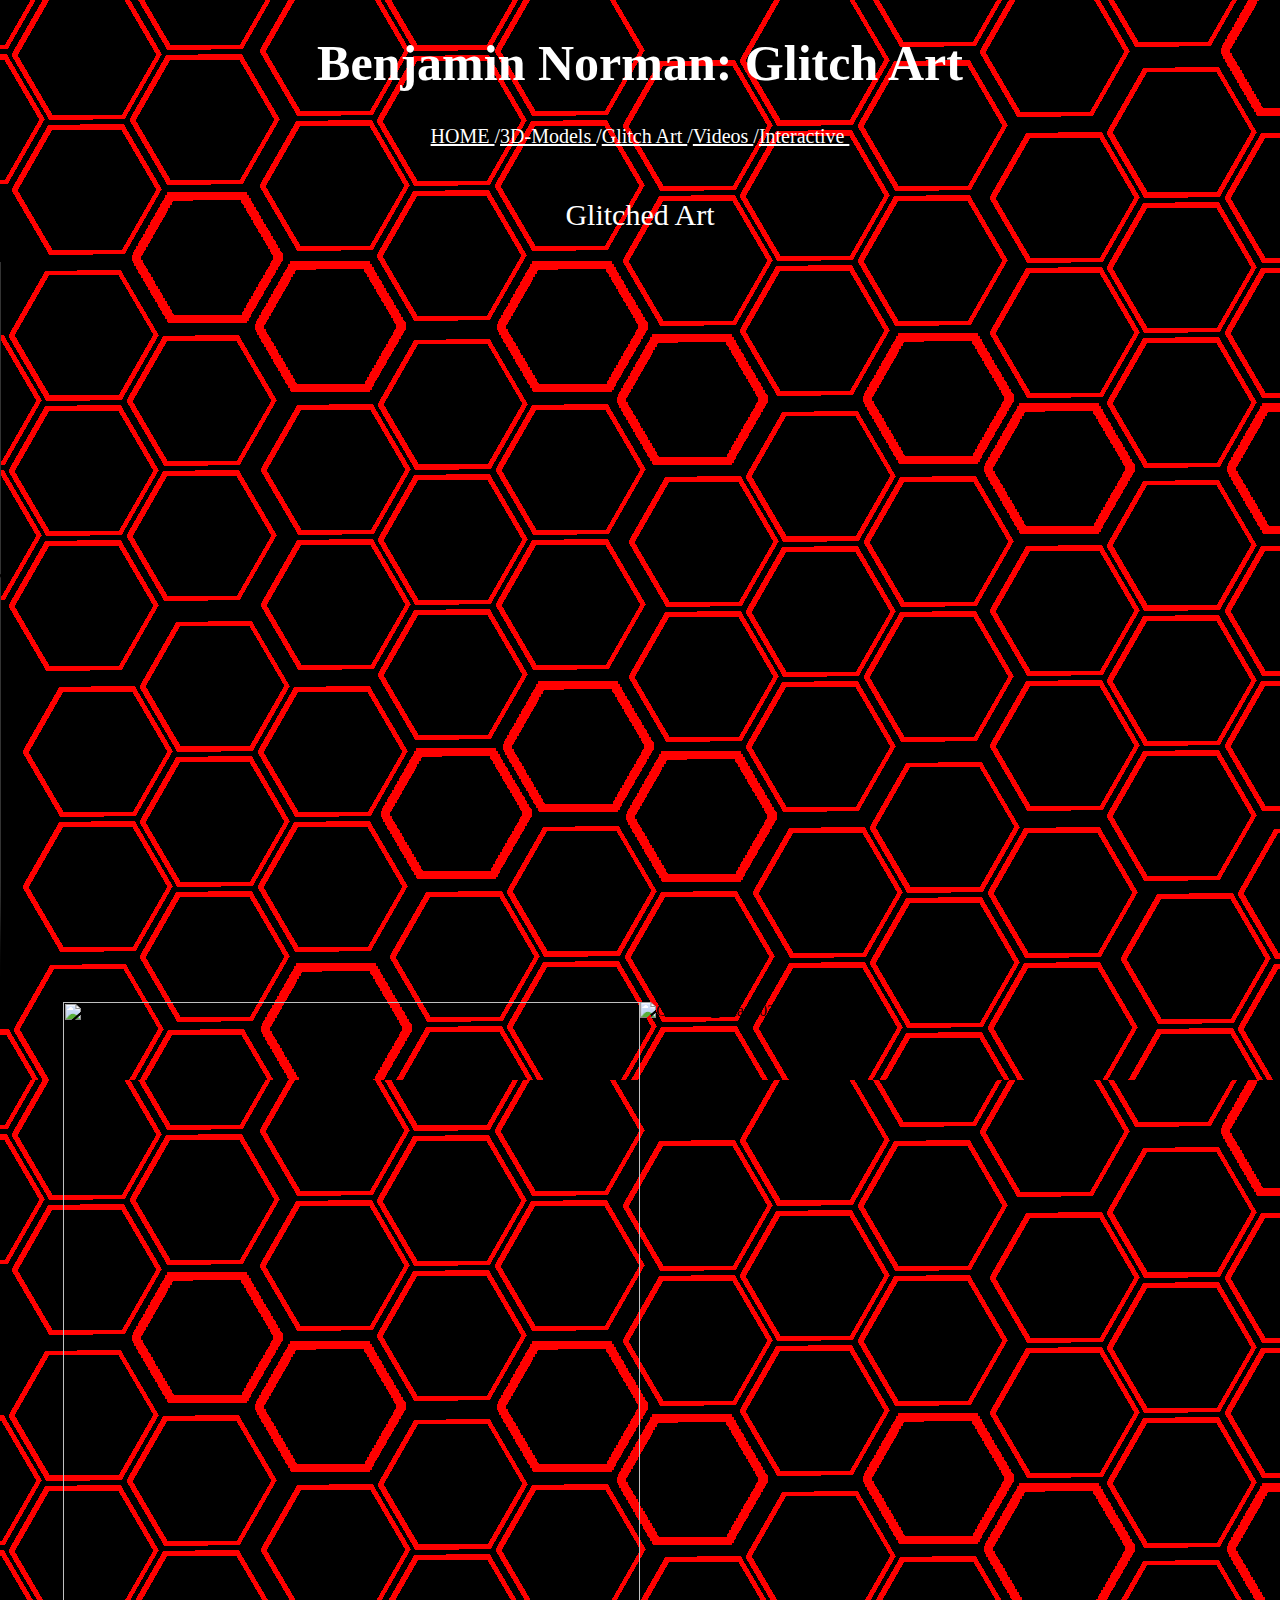
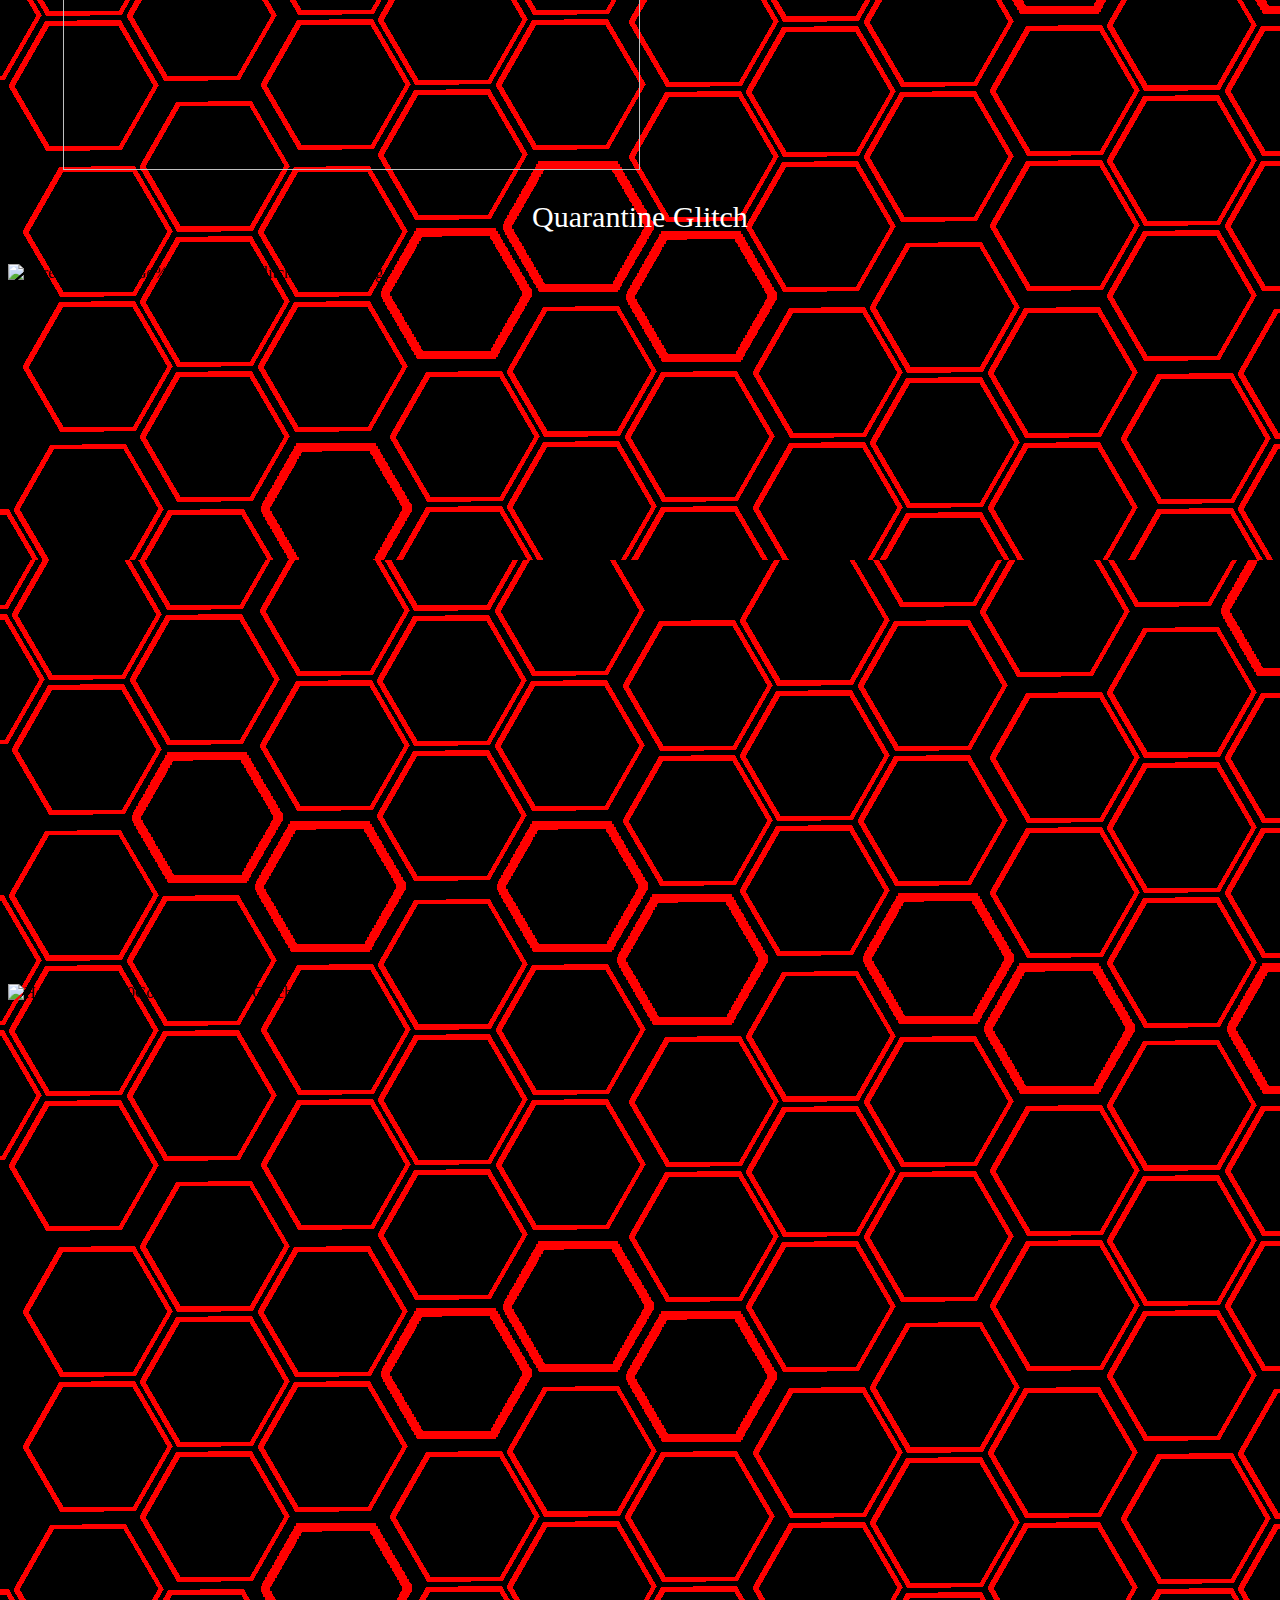
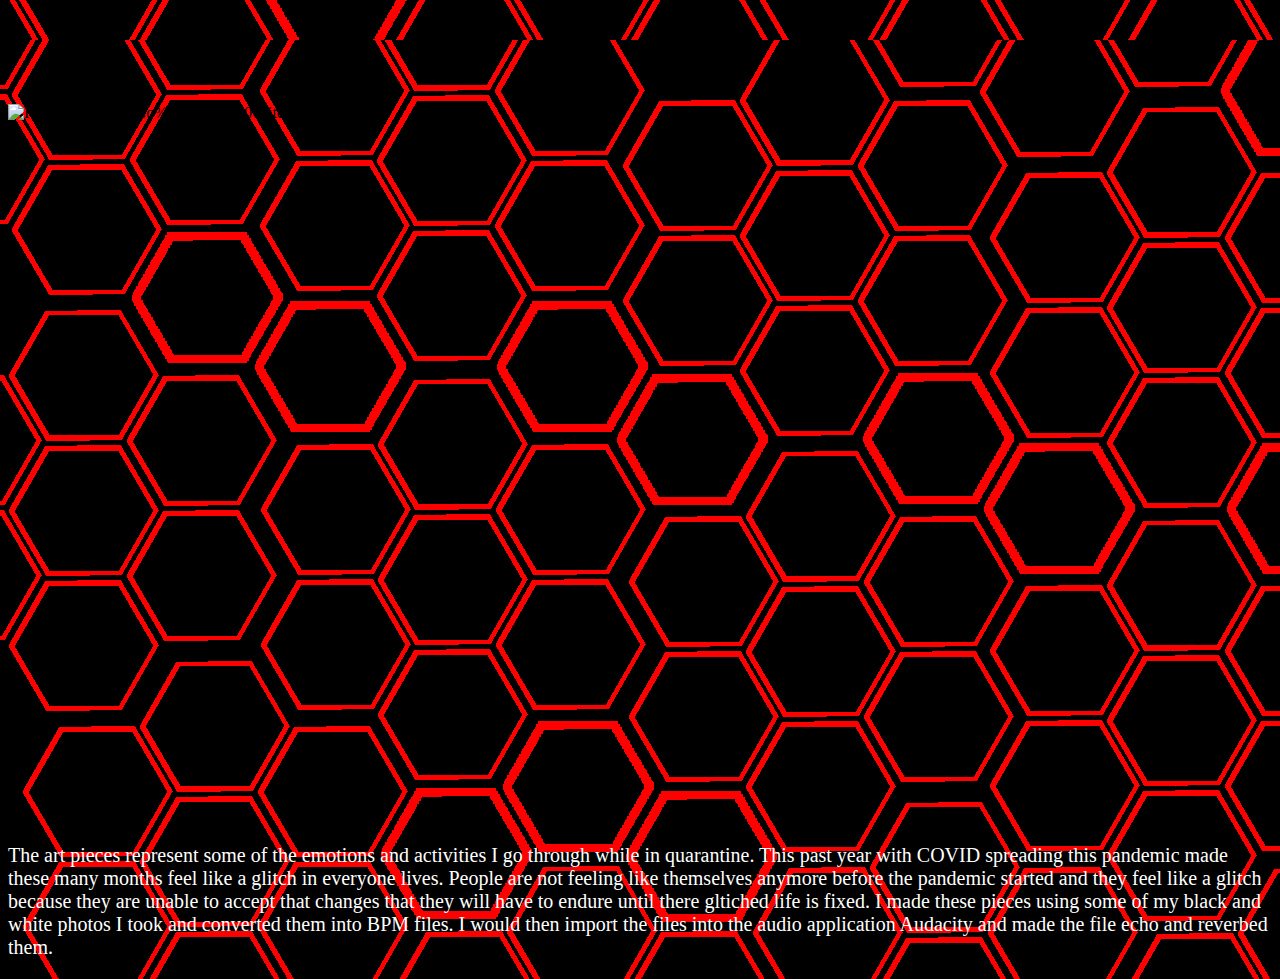
==== index.html @ 638901fe "Update index.html" ====
<!DOCTYPE html>
<link rel="stylesheet" type="text/css" href="index.css" />
<html>
<head>
<title>Benjamin Norman: Glitch Art</title>
</head>
<body>

<h1 style="color:White;"class="Work">Benjamin Norman: Glitch Art</h1>
<p style="color:White;" class="Group"> <a class="Underline" style="color:white" href="https://ben-norman-art.github.io/Portfolio/">HOME&nbsp;</a>/<a class="Underline" style="color:white" href="https://ben-norman-art.github.io/3D-Models/">3D-Models&nbsp;</a>/<a class="Underline" style="color:white" href="https://ben-norman-art.github.io/Glitch-Art/">Glitch Art&nbsp;</a>/<a class="Underline" style="color:white" href="https://ben-norman-art.github.io/Videos/">Videos&nbsp;</a>/<a class="Underline" style="color:white" href="https://ben-norman-art.github.io/Interactive/">Interactive&nbsp;</a>
</p>

<style>
body {
  background-image: url('RedHexWebsite.png');
}
</style>

<div class="Group">
<p style="color:White;" class="Glitch01">Glitched Art</p>
</div>

<div class="Group">
<div class="Group01">
<video class="Glitch" controls src="R3D4C3%20Glitch%20Intro.mp4" type="video/mp4"></video>
</div>
</div>
<p></p>
<div class="Group">
<img class="Size" src="Glitched_Image01.png" alt="">
<img class="Size" src="Glitched_Image02.png" alt="Glitched_Image02.png">
</div>


<div class="Group">
<p style="color:White;" class="Glitch01">Quarantine Glitch</p>
</div>
<div class="Group">
<img class="Glitch" src="Here%20We%20Go%20Again%20Glitched%20(1).png" alt="Here%20We%20Go%20Again%20Glitched%20(1).png">
<img class="Glitch" src="Here%20We%20Go%20Again%20Glitched%20(2).png" alt="Here%20We%20Go%20Again%20Glitched%20(2).png">
<img class="Glitch" src="Here%20We%20Go%20Again%20Glitched%20(3).png" alt="Here%20We%20Go%20Again%20Glitched%20(3).png">
</div>
<p style="color:white"> The art pieces represent some of the emotions and activities I go through while in quarantine. This past year with COVID spreading this pandemic made these many months feel like a glitch in everyone lives. People are not feeling like themselves anymore before the pandemic started and they feel like a glitch because they are unable to accept that changes that they will have to endure until there gltiched life is fixed.

I made these pieces using some of my black and white photos I took and converted them into BPM files. I would then import the files into the audio application Audacity and made the file echo and reverbed them.
</p>
---- index.css ----
.Work{font-size:50px;
      font-family:bahnschrift;
}
.Group{display: flex;
    flex-wrap: wrap;
    justify-content: center;
}
.Glitch01{font-family: bahnschrift;
  font-size: 30px;
    
}
.Group01{display: flex;
    flex-wrap: wrap; 
    justify-content: center;
}
p {
  font-family: bahnschrift;
  font-size: 20px;
}  
.Glitch{
    width: 1280px;
    height: 720px;
}
.Size{
    width: 577px;
    height: 768px; 
} 
h1 {
  color: black;
  text-align: center;
}
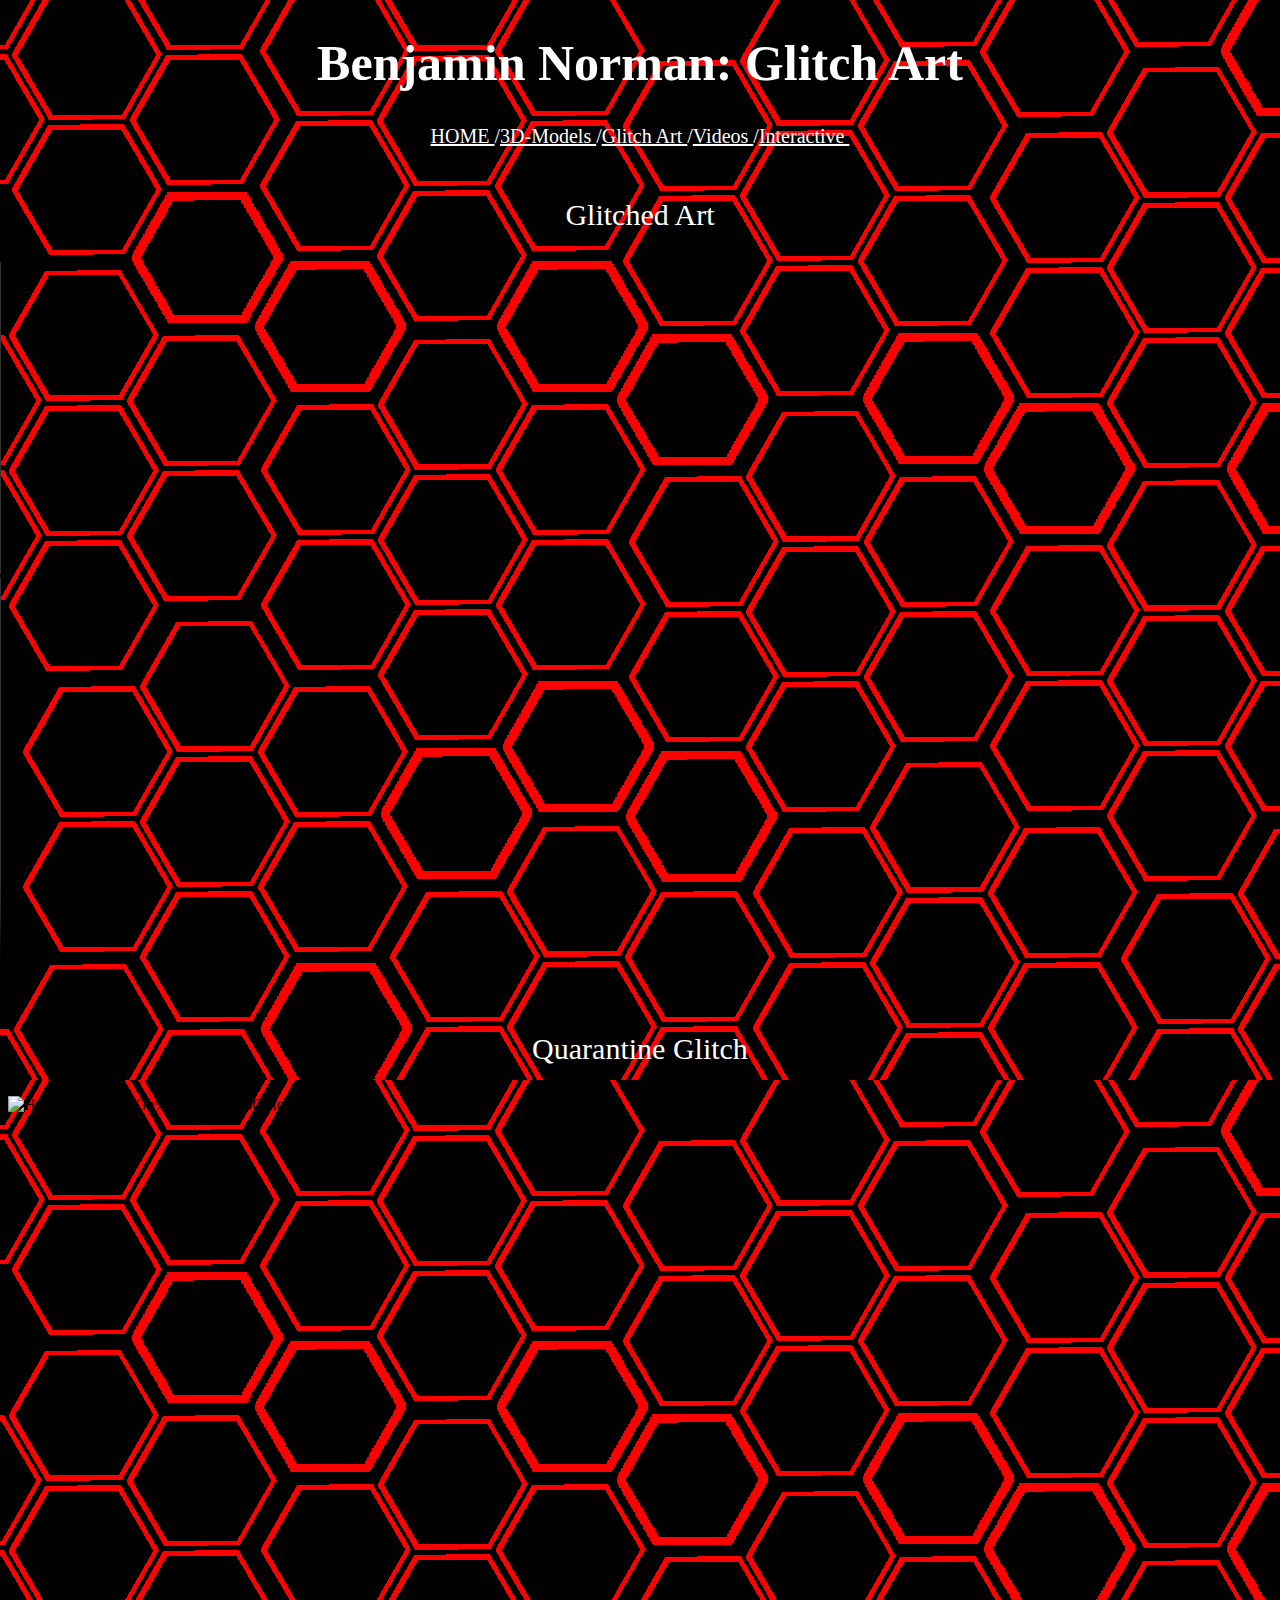
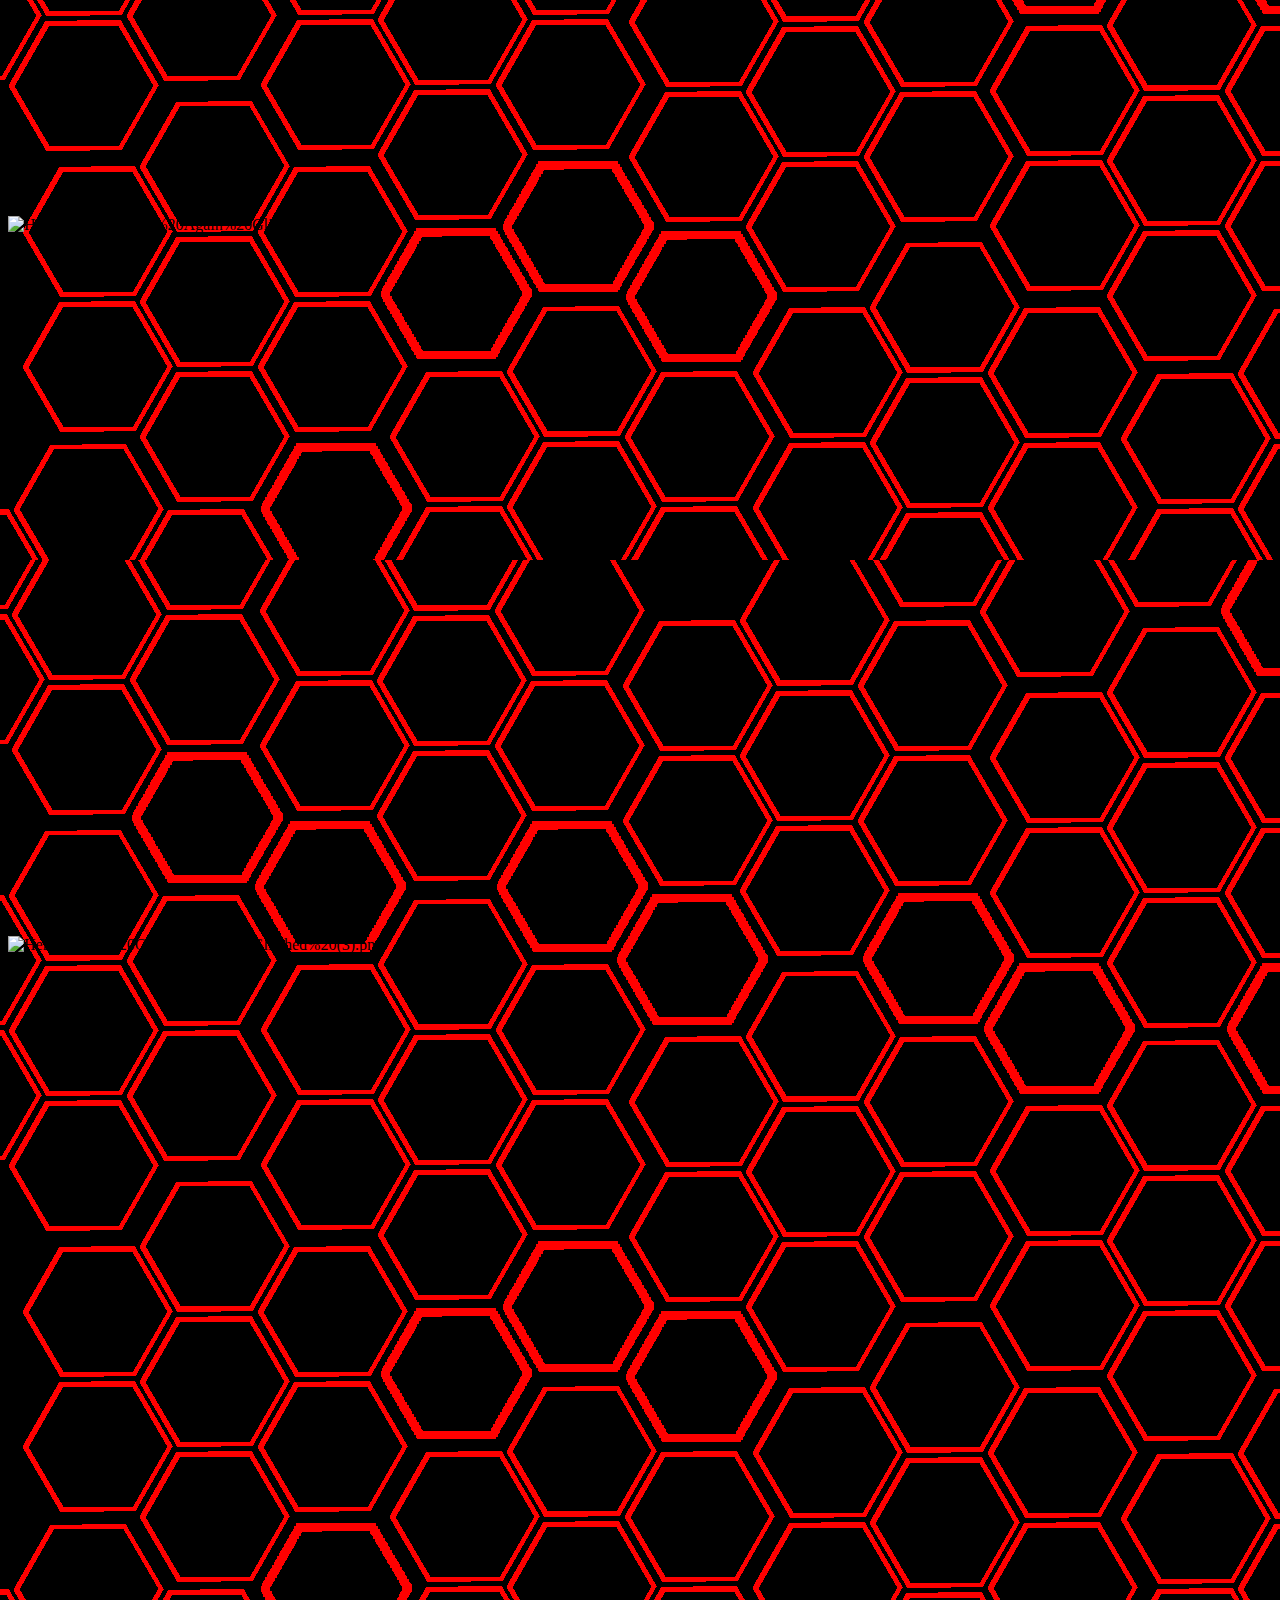
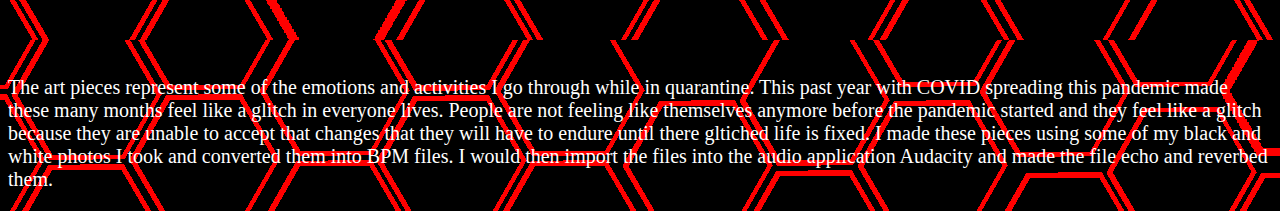
==== commit ad1c3582: "test" ====
--- a/index.html
+++ b/index.html
@@ -26,10 +26,7 @@
 </div>
 </div>
 <p></p>
-<div class="Group">
-<img class="Size" src="Glitched_Image01.png" alt="">
-<img class="Size" src="Glitched_Image02.png" alt="Glitched_Image02.png">
-</div>
+
 
 
 <div class="Group">
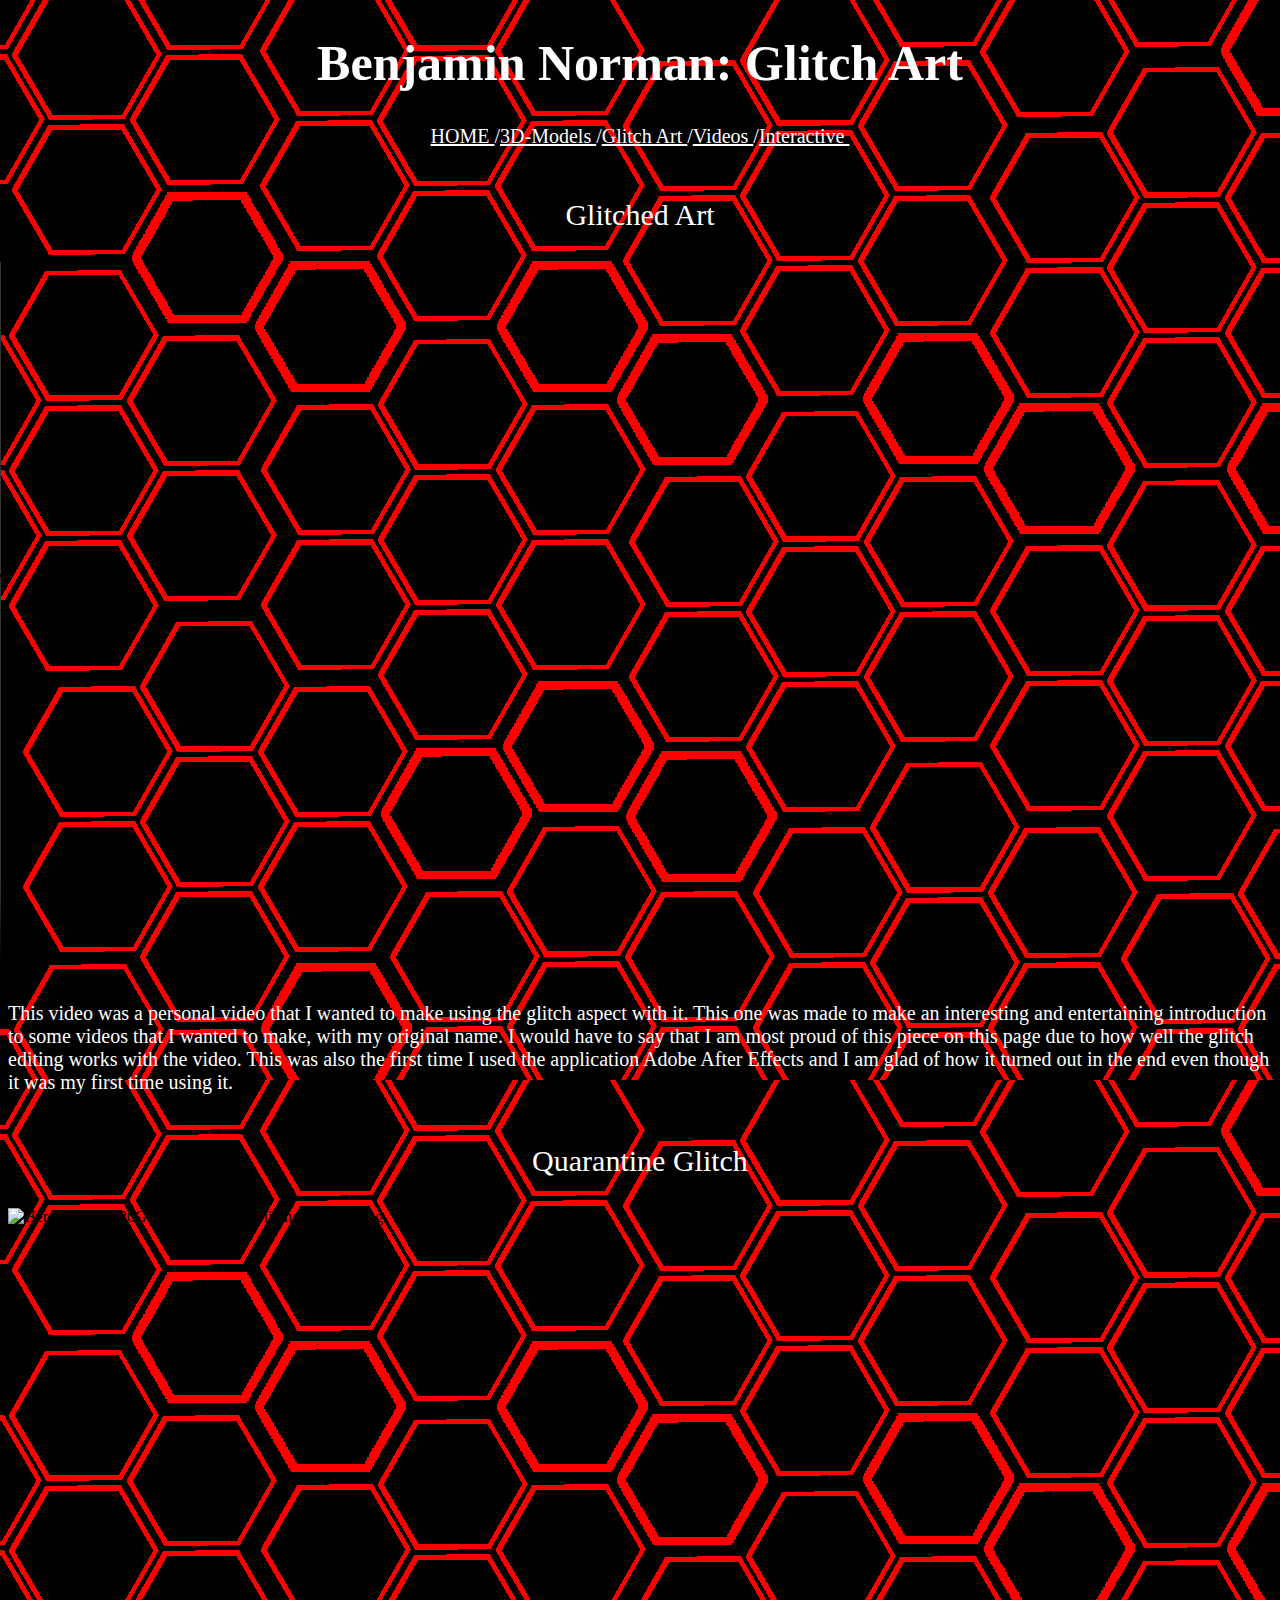
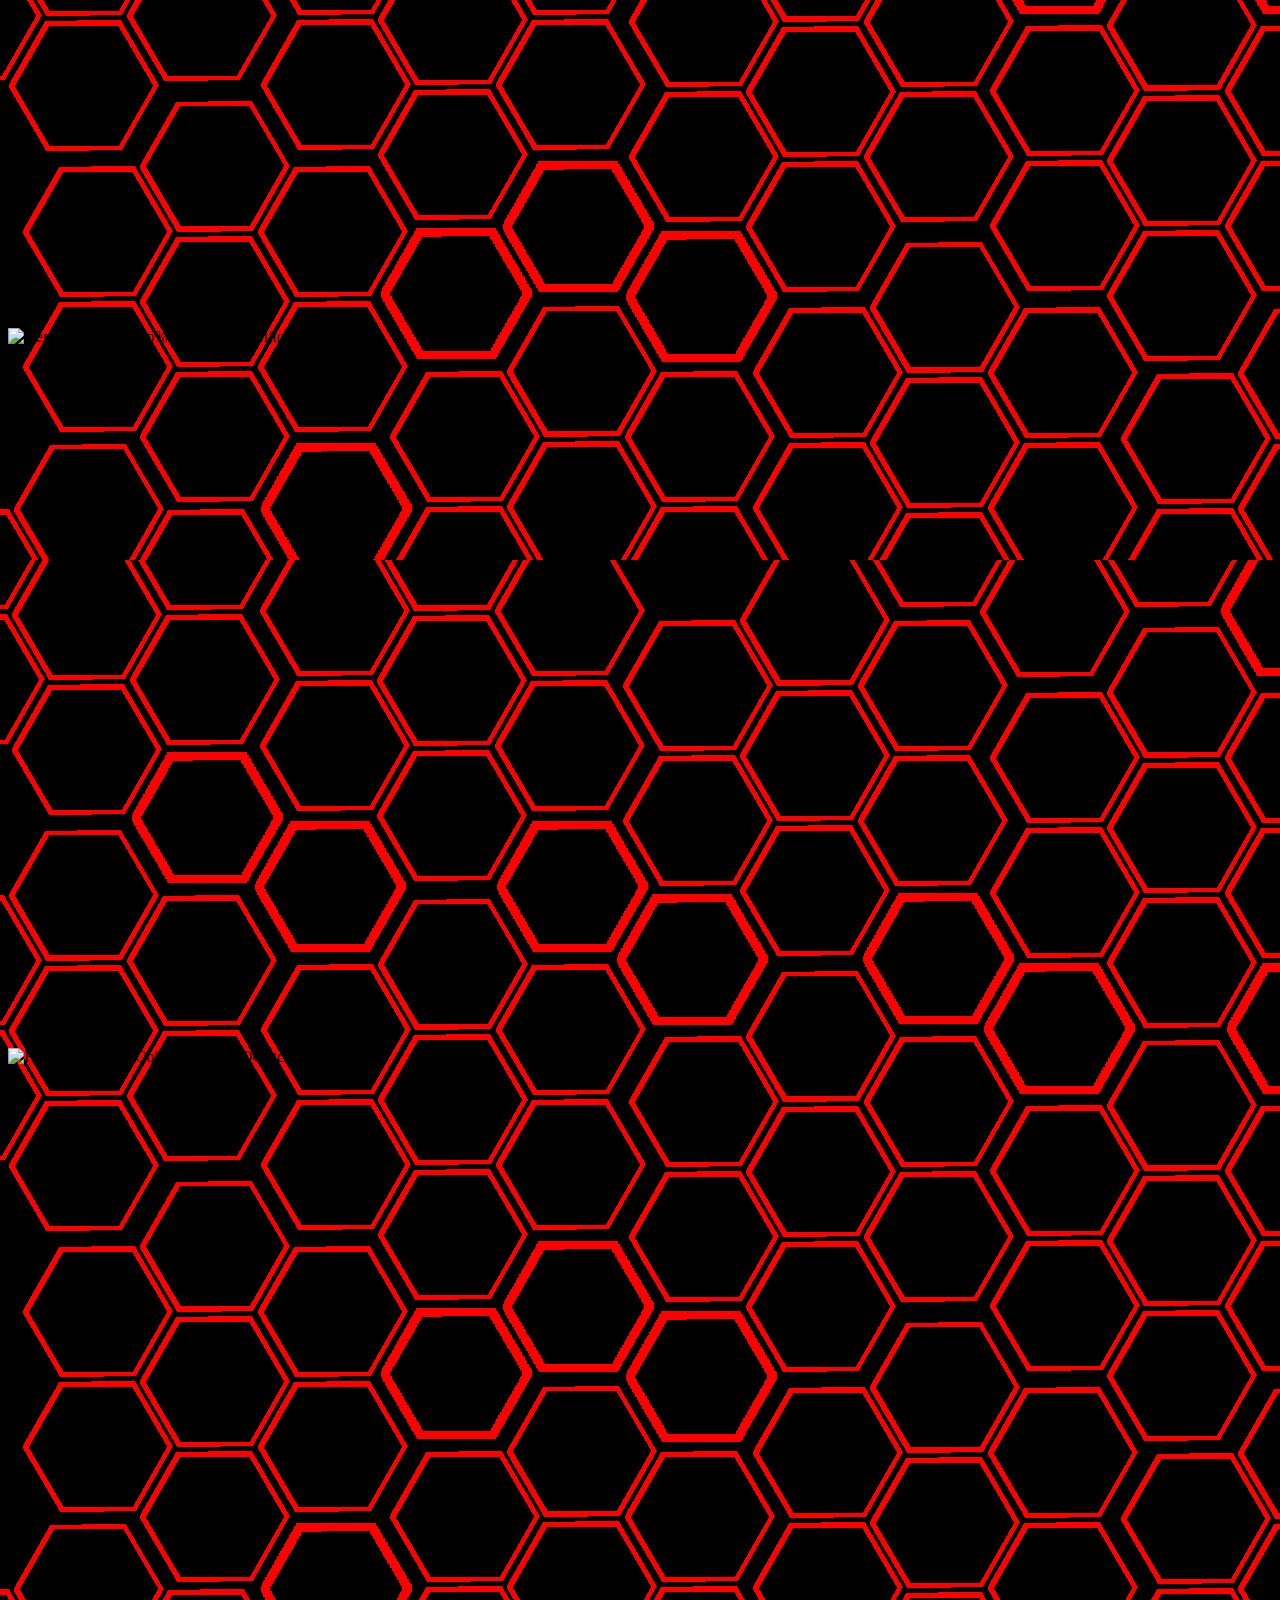
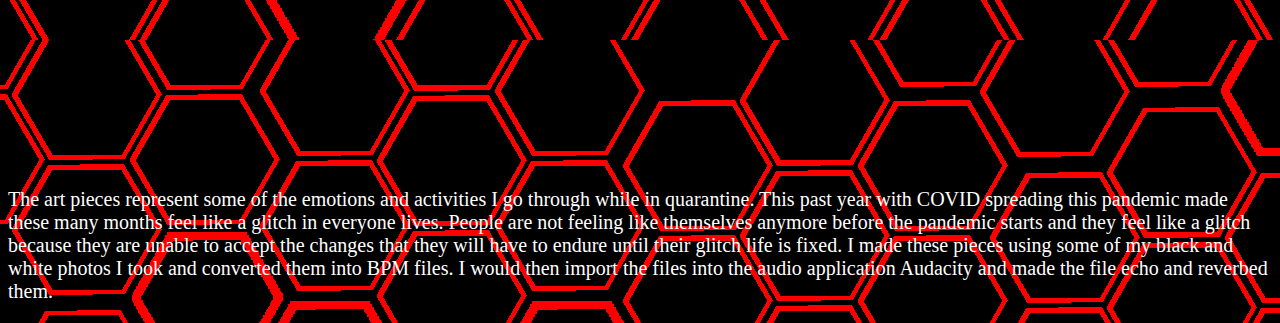
==== commit 25252528: "Update index.html" ====
--- a/index.html
+++ b/index.html
@@ -25,7 +25,8 @@
 <video class="Glitch" controls src="R3D4C3%20Glitch%20Intro.mp4" type="video/mp4"></video>
 </div>
 </div>
-<p></p>
+<p style="color:white"> This video was a personal video that I wanted to make using the glitch aspect with it. This one was made to make an interesting and entertaining introduction to some videos that I wanted to make, with my original name. I would have to say that I am most proud of this piece on this page due to how well the glitch editing works with the video. This was also the first time I used the application Adobe After Effects and I am glad of how it turned out in the end even though it was my first time using it.
+</p>
 
 
 
@@ -37,7 +38,6 @@
 <img class="Glitch" src="Here%20We%20Go%20Again%20Glitched%20(2).png" alt="Here%20We%20Go%20Again%20Glitched%20(2).png">
 <img class="Glitch" src="Here%20We%20Go%20Again%20Glitched%20(3).png" alt="Here%20We%20Go%20Again%20Glitched%20(3).png">
 </div>
-<p style="color:white"> The art pieces represent some of the emotions and activities I go through while in quarantine. This past year with COVID spreading this pandemic made these many months feel like a glitch in everyone lives. People are not feeling like themselves anymore before the pandemic started and they feel like a glitch because they are unable to accept that changes that they will have to endure until there gltiched life is fixed.
-
-I made these pieces using some of my black and white photos I took and converted them into BPM files. I would then import the files into the audio application Audacity and made the file echo and reverbed them.
+<p style="color:white">The art pieces represent some of the emotions and activities I go through while in quarantine. This past year with COVID spreading this pandemic made these many months feel like a glitch in everyone lives. People are not feeling like themselves anymore before the pandemic starts and they feel like a glitch because they are unable to accept the changes that they will have to endure until their glitch life is fixed. I made these pieces using some of my black and white photos I took and converted them into BPM files. I would then import the files into the audio application Audacity and made the file echo and reverbed them.
+ 
 </p>
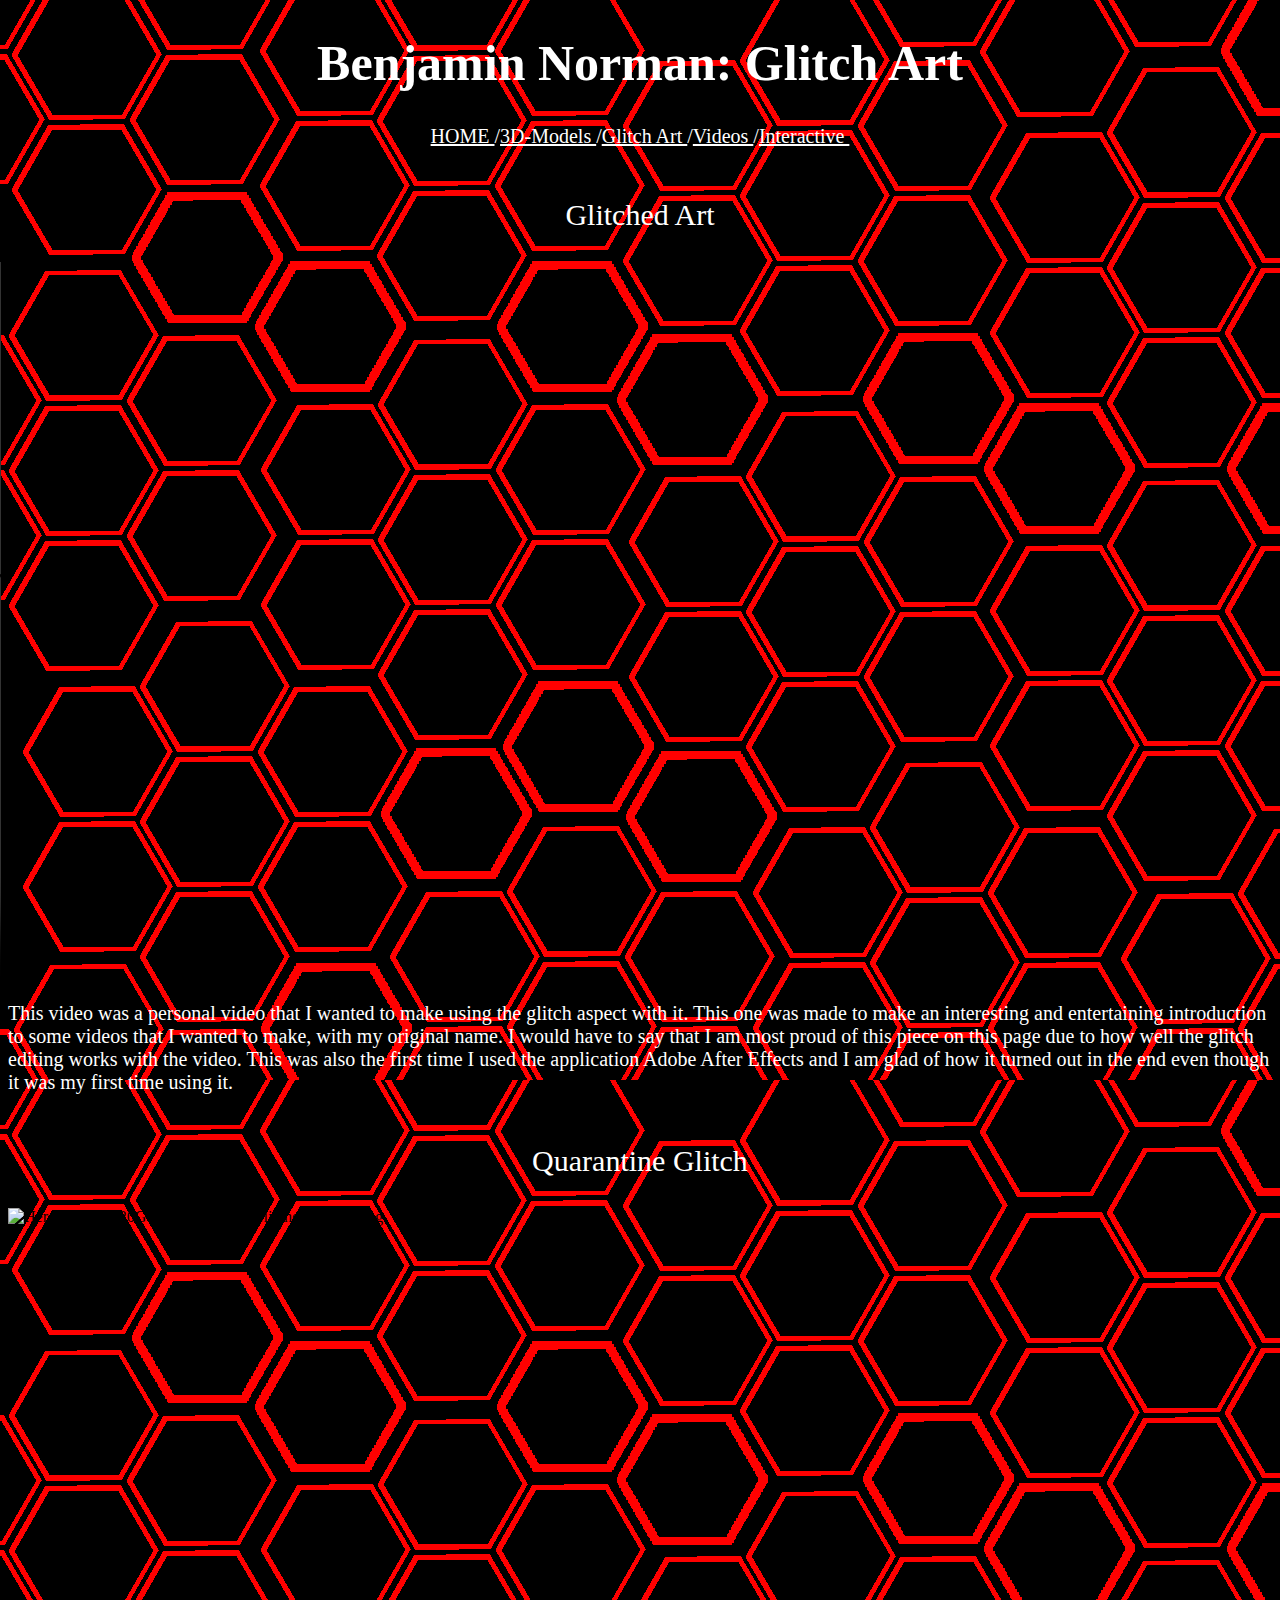
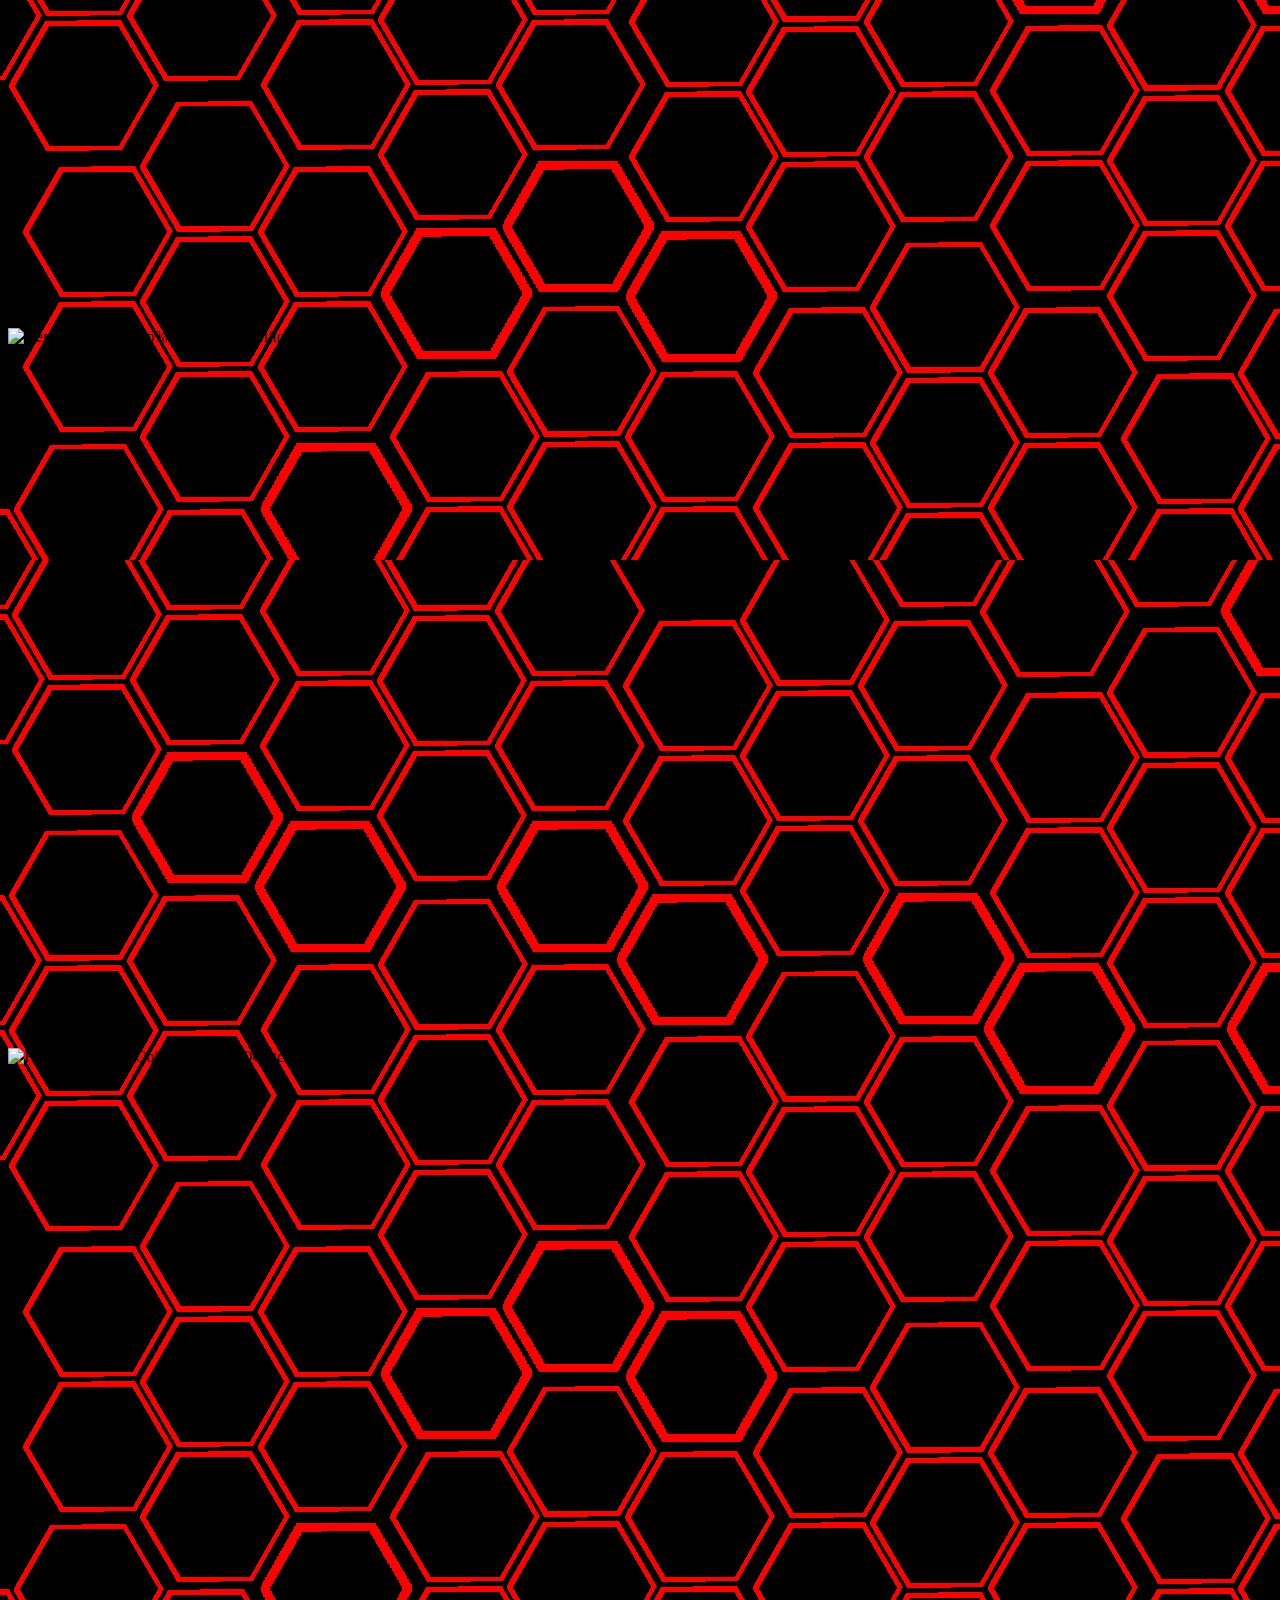
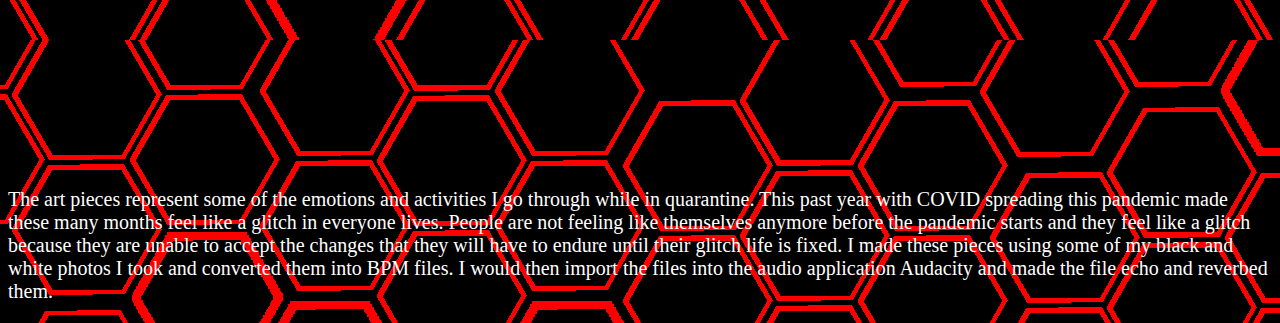
==== commit bf3d5c26: "Update index.html" ====
--- a/index.html
+++ b/index.html
@@ -38,6 +38,5 @@
 <img class="Glitch" src="Here%20We%20Go%20Again%20Glitched%20(2).png" alt="Here%20We%20Go%20Again%20Glitched%20(2).png">
 <img class="Glitch" src="Here%20We%20Go%20Again%20Glitched%20(3).png" alt="Here%20We%20Go%20Again%20Glitched%20(3).png">
 </div>
-<p style="color:white">The art pieces represent some of the emotions and activities I go through while in quarantine. This past year with COVID spreading this pandemic made these many months feel like a glitch in everyone lives. People are not feeling like themselves anymore before the pandemic starts and they feel like a glitch because they are unable to accept the changes that they will have to endure until their glitch life is fixed. I made these pieces using some of my black and white photos I took and converted them into BPM files. I would then import the files into the audio application Audacity and made the file echo and reverbed them.
- 
+<p style="color:white">The art pieces represent some of the emotions and activities I go through while in quarantine. This past year with COVID spreading this pandemic made these many months feel like a glitch in everyone lives. People are not feeling like themselves anymore before the pandemic starts and they feel like a glitch because they are unable to accept the changes that they will have to endure until their glitch life is fixed. I made these pieces using some of my black and white photos I took and converted them into BPM files. I would then import the files into the audio application Audacity and made the file echo and reverbed them. 
 </p>
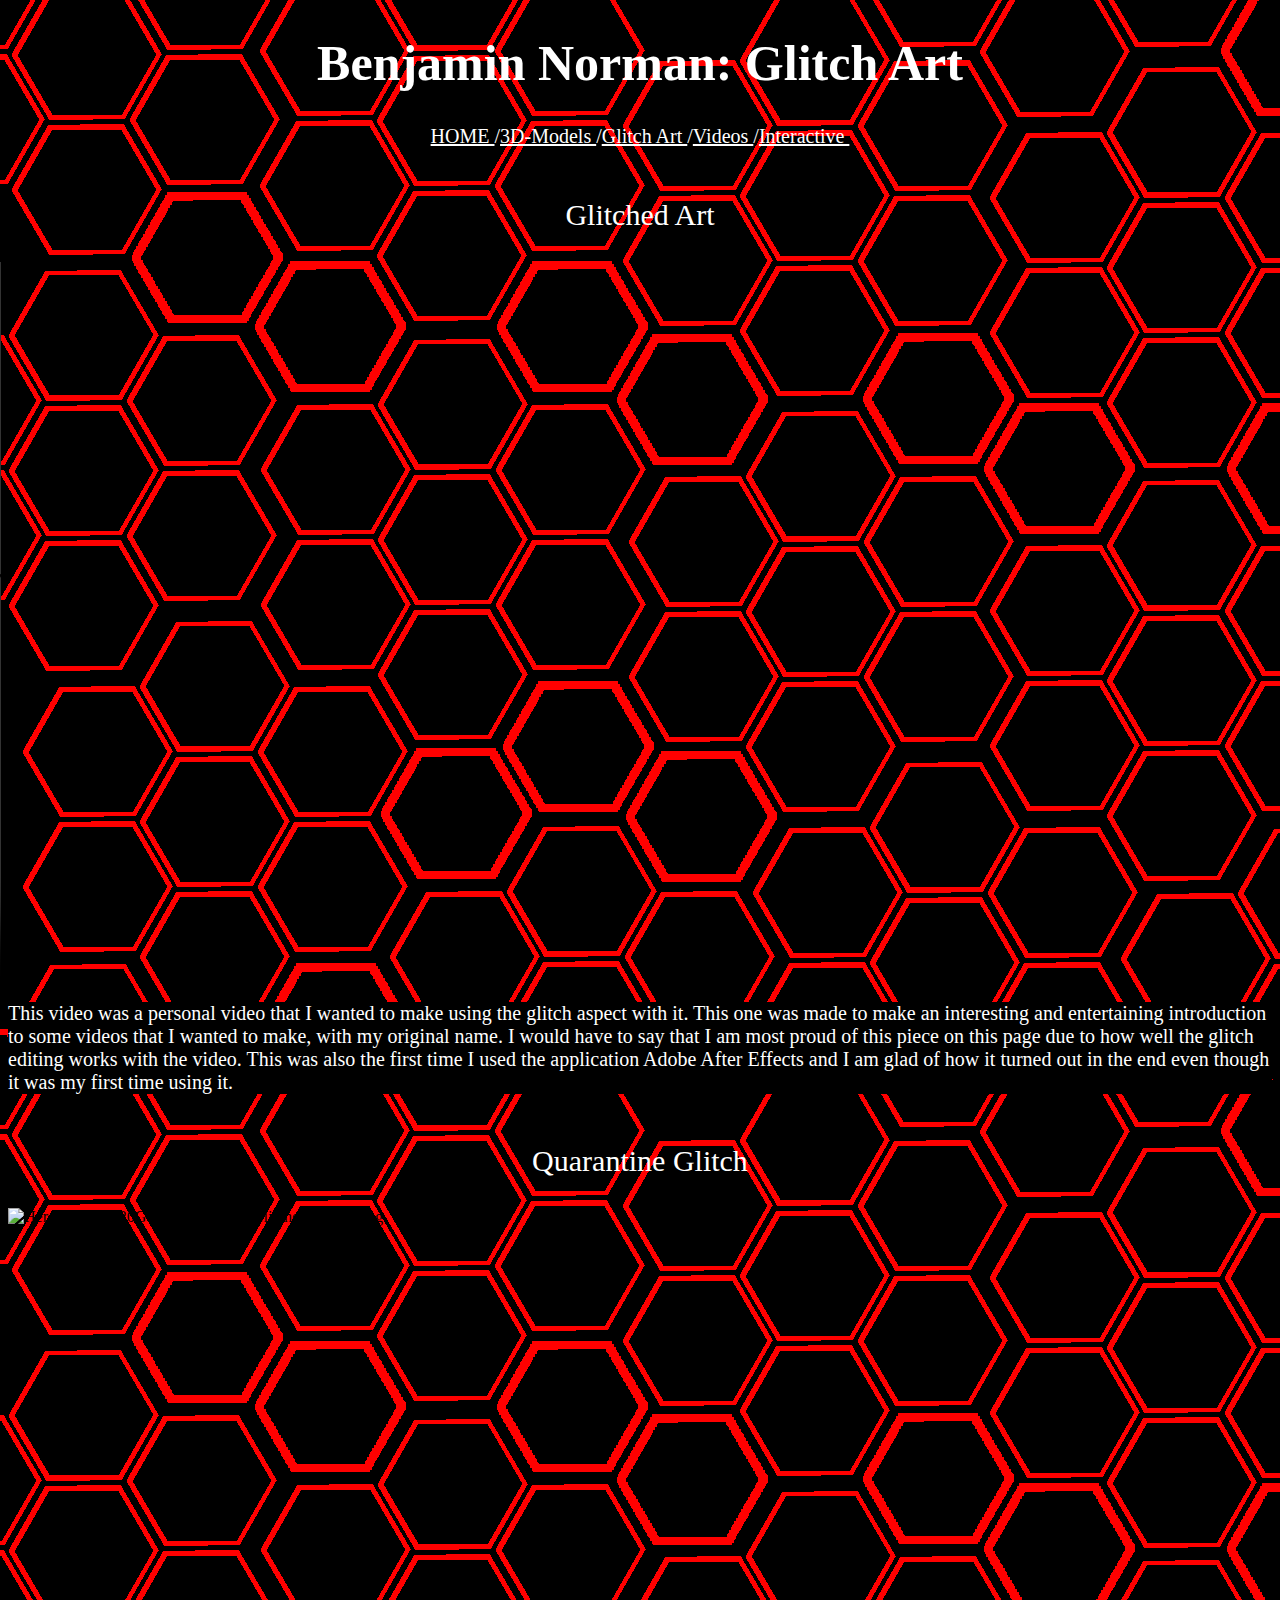
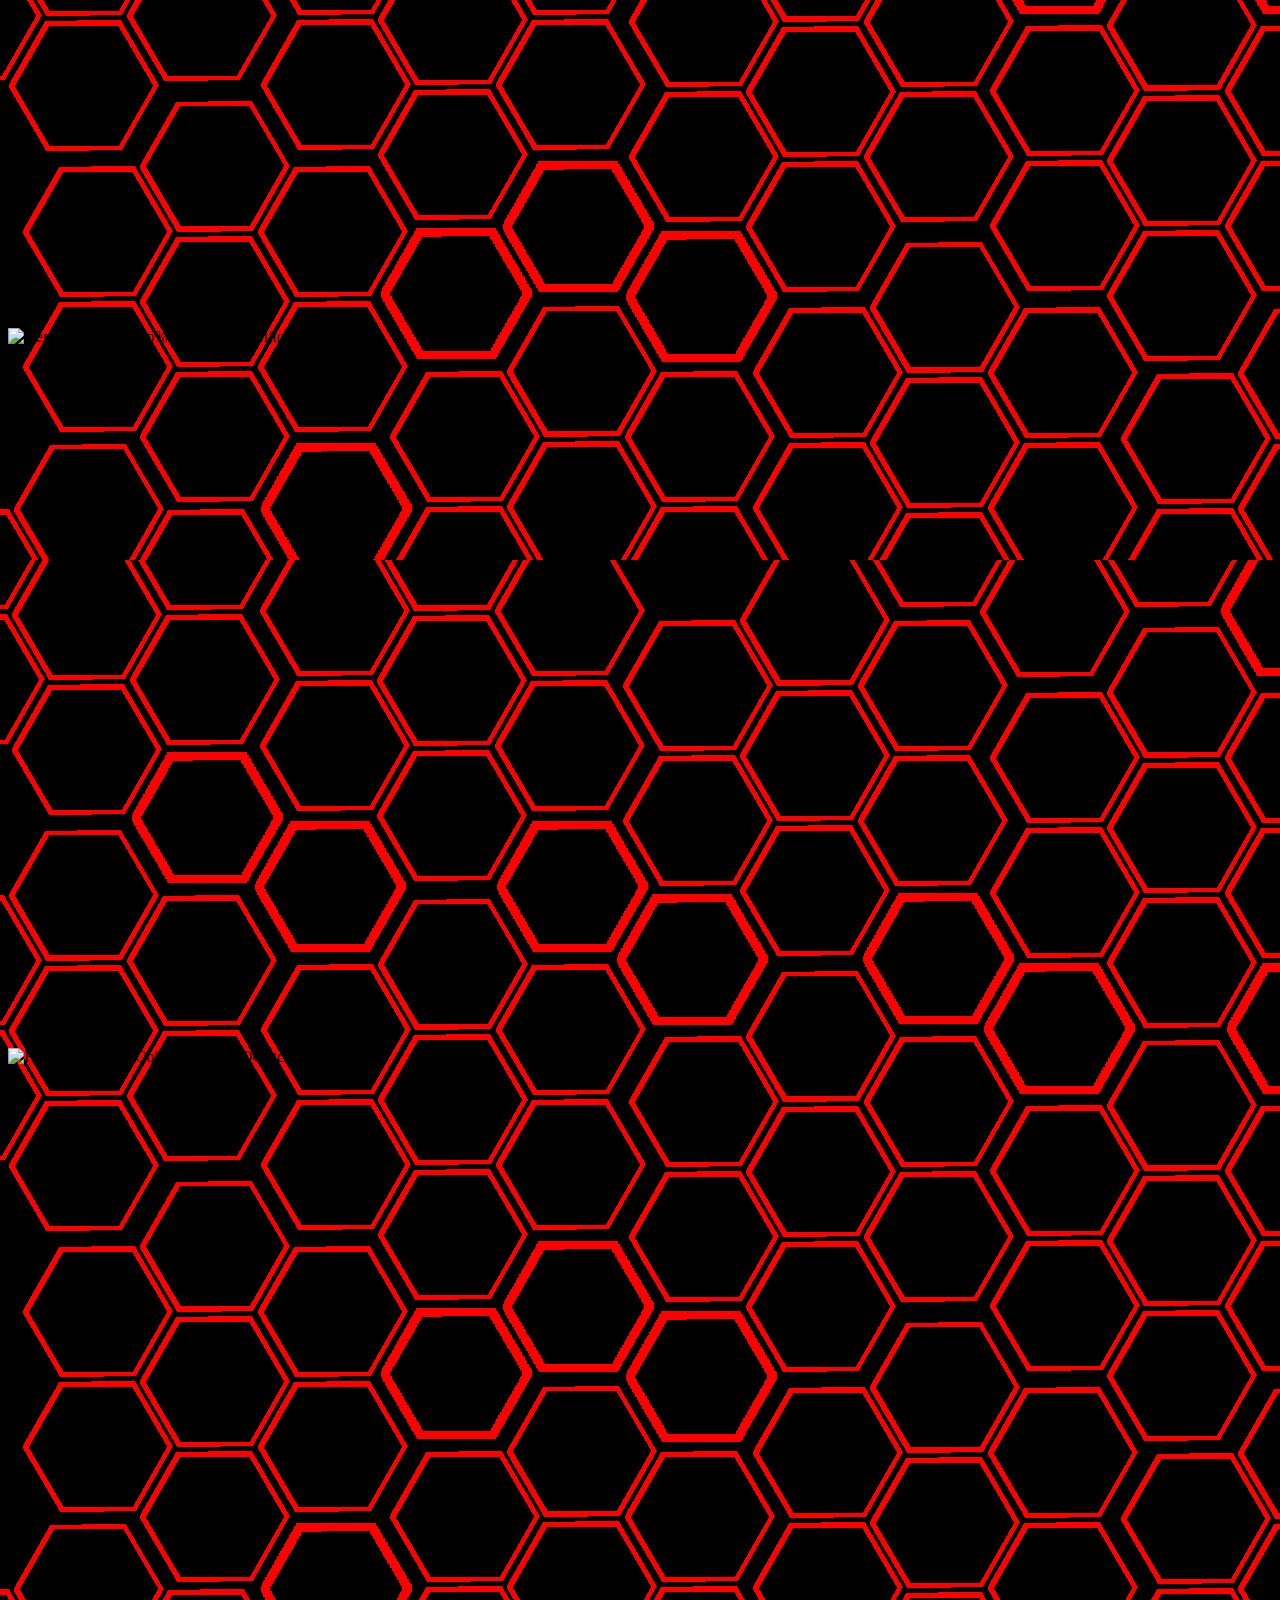
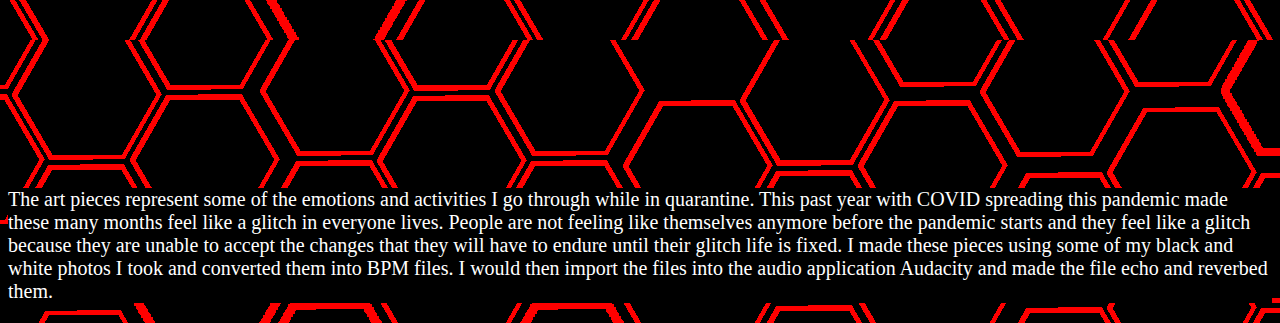
==== commit 66ba4b7c: "update codes" ====
--- a/index.html
+++ b/index.html
@@ -25,8 +25,11 @@
 <video class="Glitch" controls src="R3D4C3%20Glitch%20Intro.mp4" type="video/mp4"></video>
 </div>
 </div>
+    
+<div id="background">
 <p style="color:white"> This video was a personal video that I wanted to make using the glitch aspect with it. This one was made to make an interesting and entertaining introduction to some videos that I wanted to make, with my original name. I would have to say that I am most proud of this piece on this page due to how well the glitch editing works with the video. This was also the first time I used the application Adobe After Effects and I am glad of how it turned out in the end even though it was my first time using it.
 </p>
+</div>
 
 
 
@@ -38,5 +41,7 @@
 <img class="Glitch" src="Here%20We%20Go%20Again%20Glitched%20(2).png" alt="Here%20We%20Go%20Again%20Glitched%20(2).png">
 <img class="Glitch" src="Here%20We%20Go%20Again%20Glitched%20(3).png" alt="Here%20We%20Go%20Again%20Glitched%20(3).png">
 </div>
+<div id="background">
 <p style="color:white">The art pieces represent some of the emotions and activities I go through while in quarantine. This past year with COVID spreading this pandemic made these many months feel like a glitch in everyone lives. People are not feeling like themselves anymore before the pandemic starts and they feel like a glitch because they are unable to accept the changes that they will have to endure until their glitch life is fixed. I made these pieces using some of my black and white photos I took and converted them into BPM files. I would then import the files into the audio application Audacity and made the file echo and reverbed them. 
 </p>
+</div>
--- a/index.css
+++ b/index.css
@@ -28,4 +28,7 @@
 h1 {
   color: black;
   text-align: center;
+}
+#background{
+  background-color: black; 
 }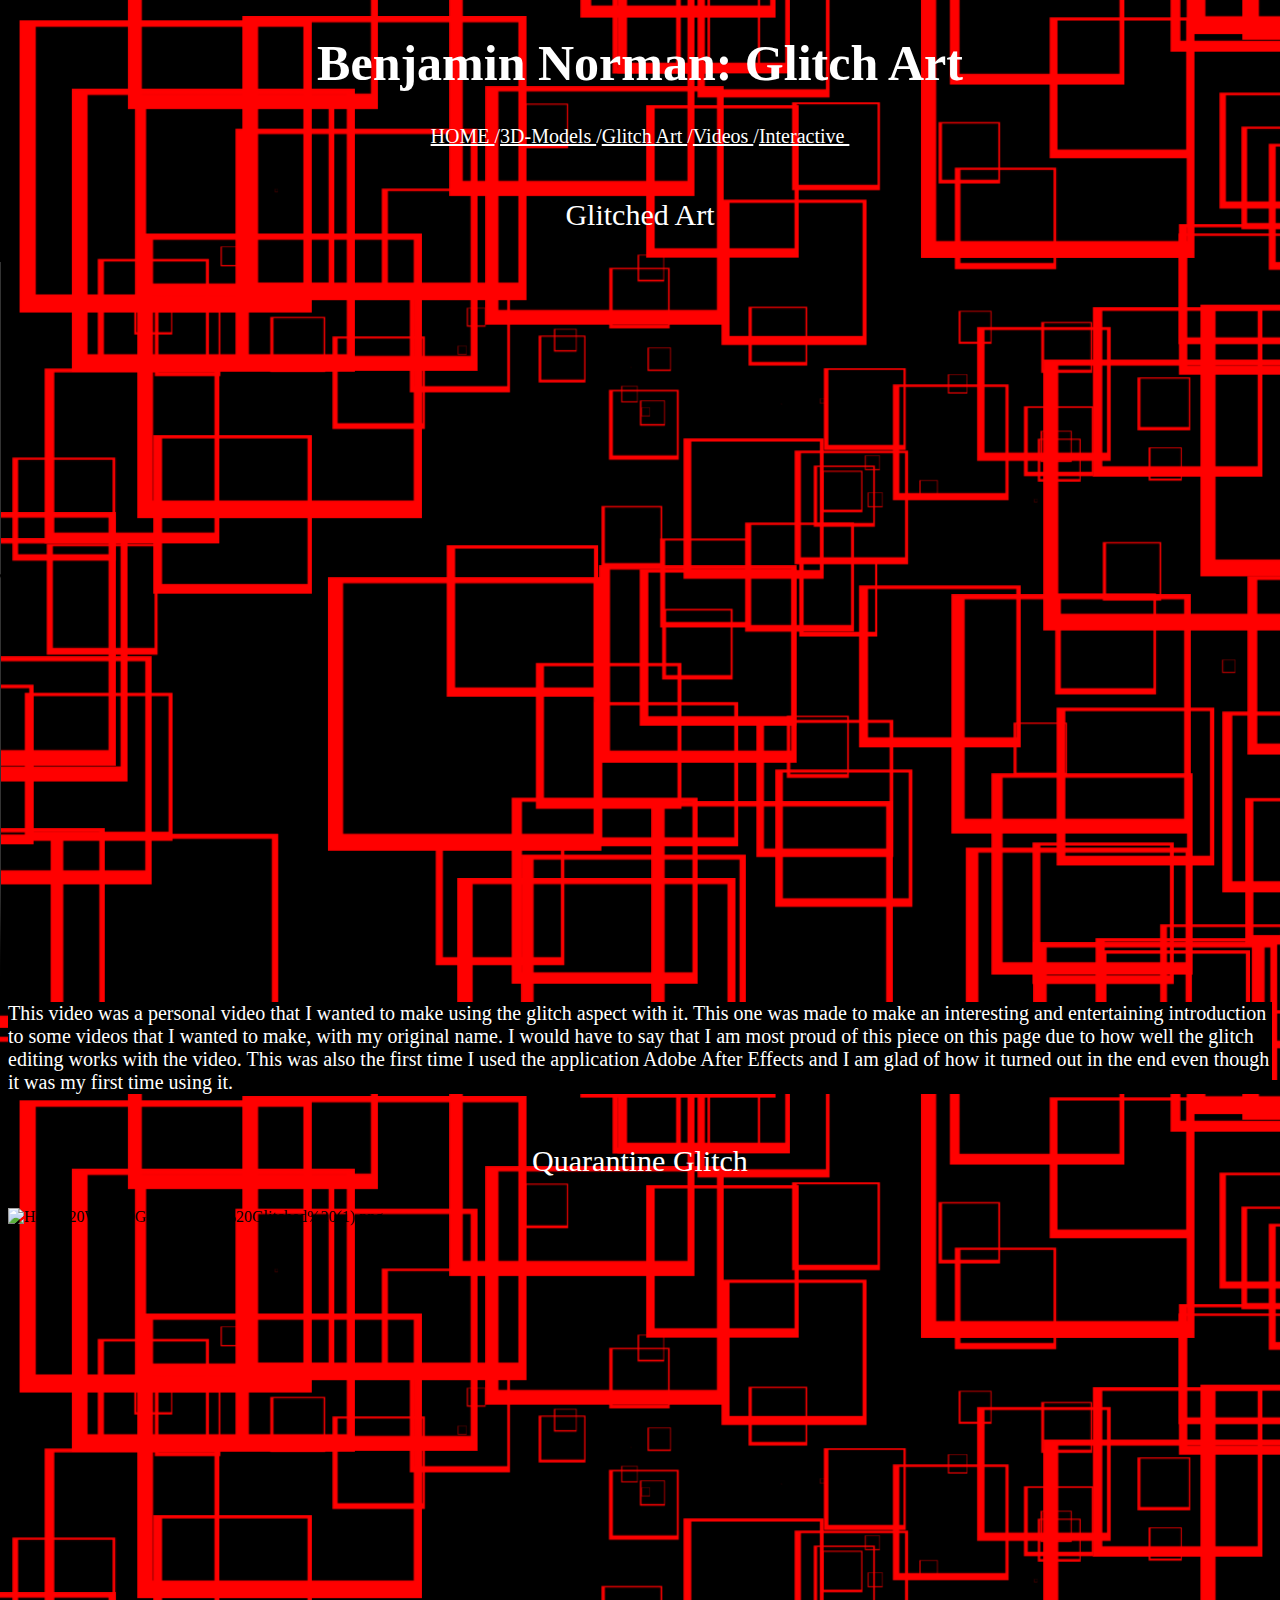
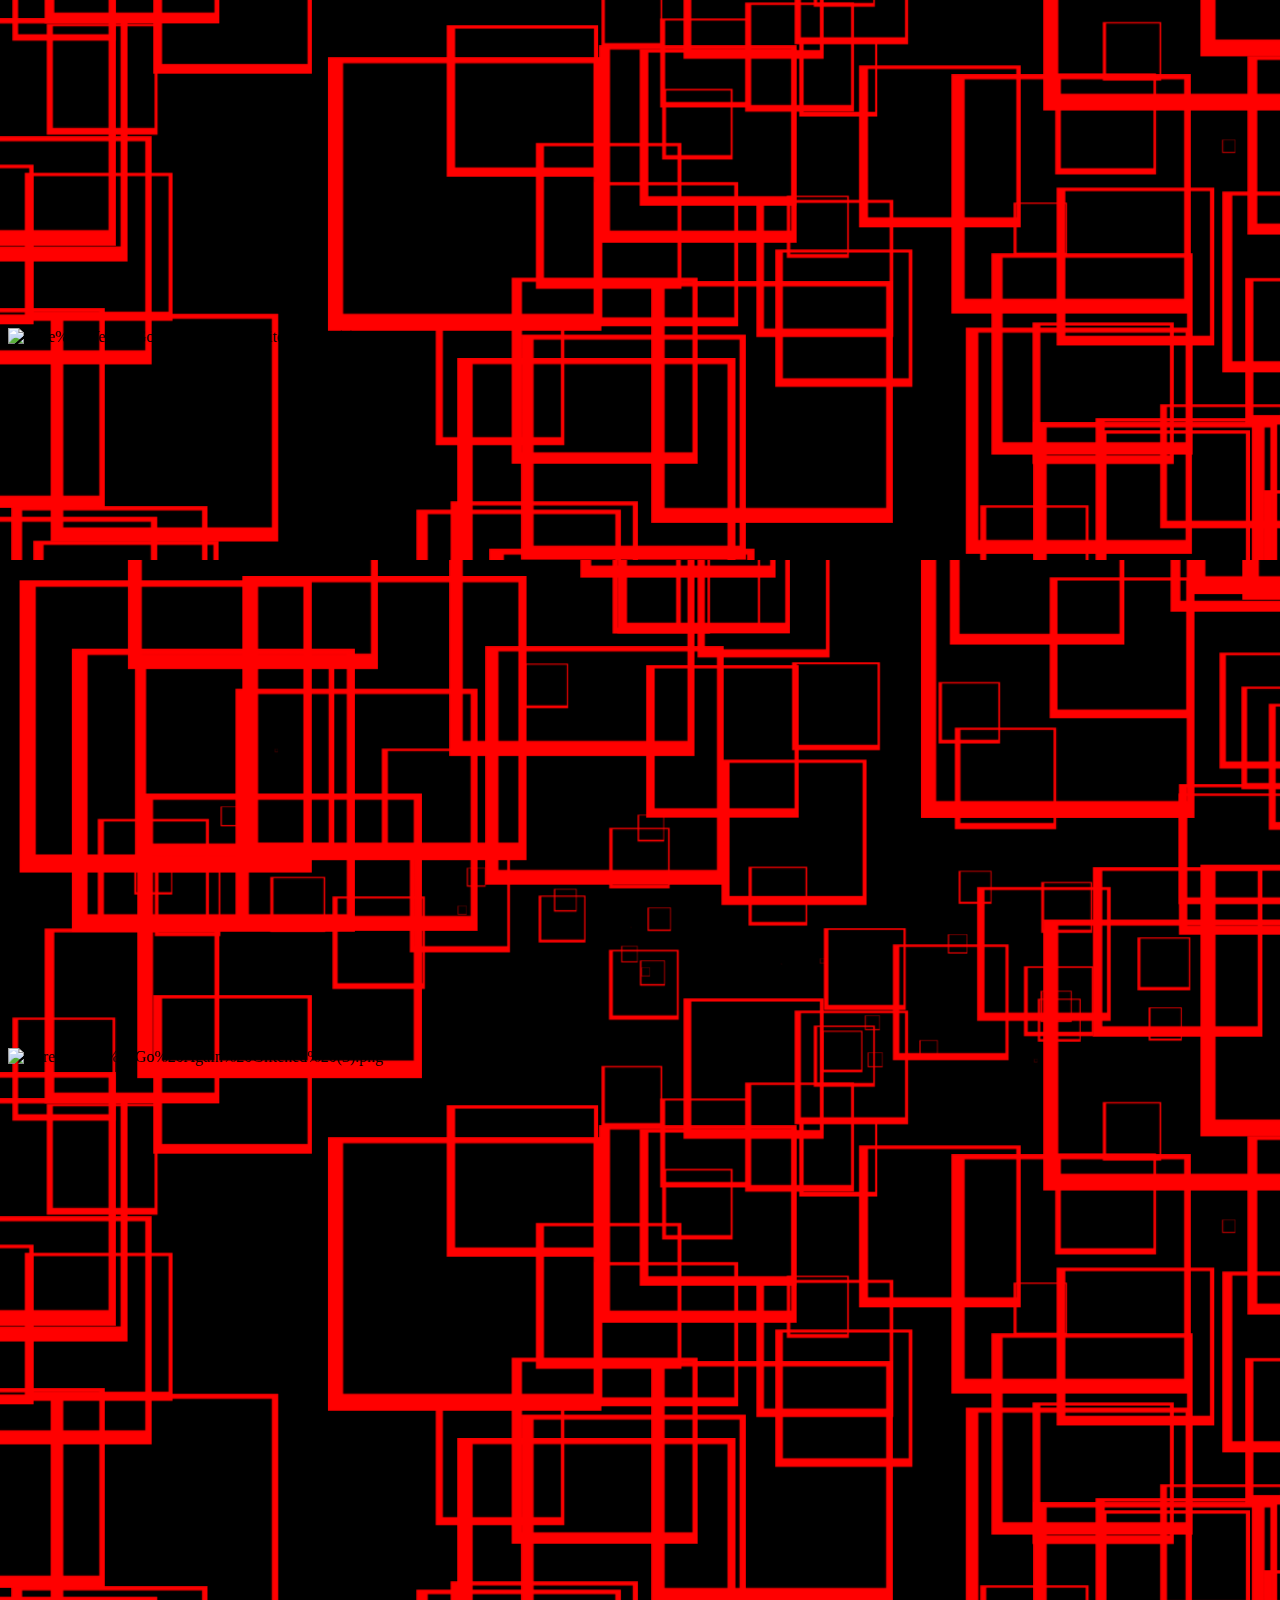
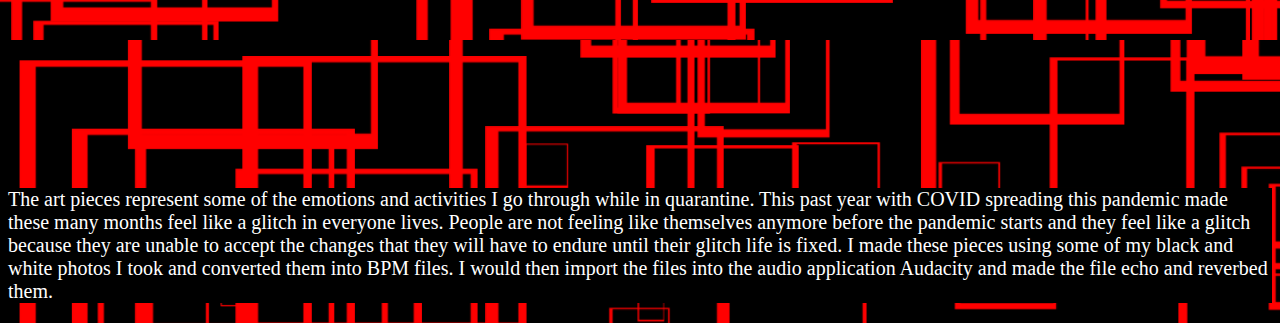
==== commit 4b191ffe: "Update" ====
--- a/index.html
+++ b/index.html
@@ -12,7 +12,7 @@
 
 <style>
 body {
-  background-image: url('RedHexWebsite.png');
+  background-image: url('Red_Pixel_Background.png');
 }
 </style>
 
@@ -25,7 +25,7 @@
 <video class="Glitch" controls src="R3D4C3%20Glitch%20Intro.mp4" type="video/mp4"></video>
 </div>
 </div>
-    
+
 <div id="background">
 <p style="color:white"> This video was a personal video that I wanted to make using the glitch aspect with it. This one was made to make an interesting and entertaining introduction to some videos that I wanted to make, with my original name. I would have to say that I am most proud of this piece on this page due to how well the glitch editing works with the video. This was also the first time I used the application Adobe After Effects and I am glad of how it turned out in the end even though it was my first time using it.
 </p>
@@ -42,6 +42,6 @@
 <img class="Glitch" src="Here%20We%20Go%20Again%20Glitched%20(3).png" alt="Here%20We%20Go%20Again%20Glitched%20(3).png">
 </div>
 <div id="background">
-<p style="color:white">The art pieces represent some of the emotions and activities I go through while in quarantine. This past year with COVID spreading this pandemic made these many months feel like a glitch in everyone lives. People are not feeling like themselves anymore before the pandemic starts and they feel like a glitch because they are unable to accept the changes that they will have to endure until their glitch life is fixed. I made these pieces using some of my black and white photos I took and converted them into BPM files. I would then import the files into the audio application Audacity and made the file echo and reverbed them. 
+<p style="color:white">The art pieces represent some of the emotions and activities I go through while in quarantine. This past year with COVID spreading this pandemic made these many months feel like a glitch in everyone lives. People are not feeling like themselves anymore before the pandemic starts and they feel like a glitch because they are unable to accept the changes that they will have to endure until their glitch life is fixed. I made these pieces using some of my black and white photos I took and converted them into BPM files. I would then import the files into the audio application Audacity and made the file echo and reverbed them.
 </p>
 </div>
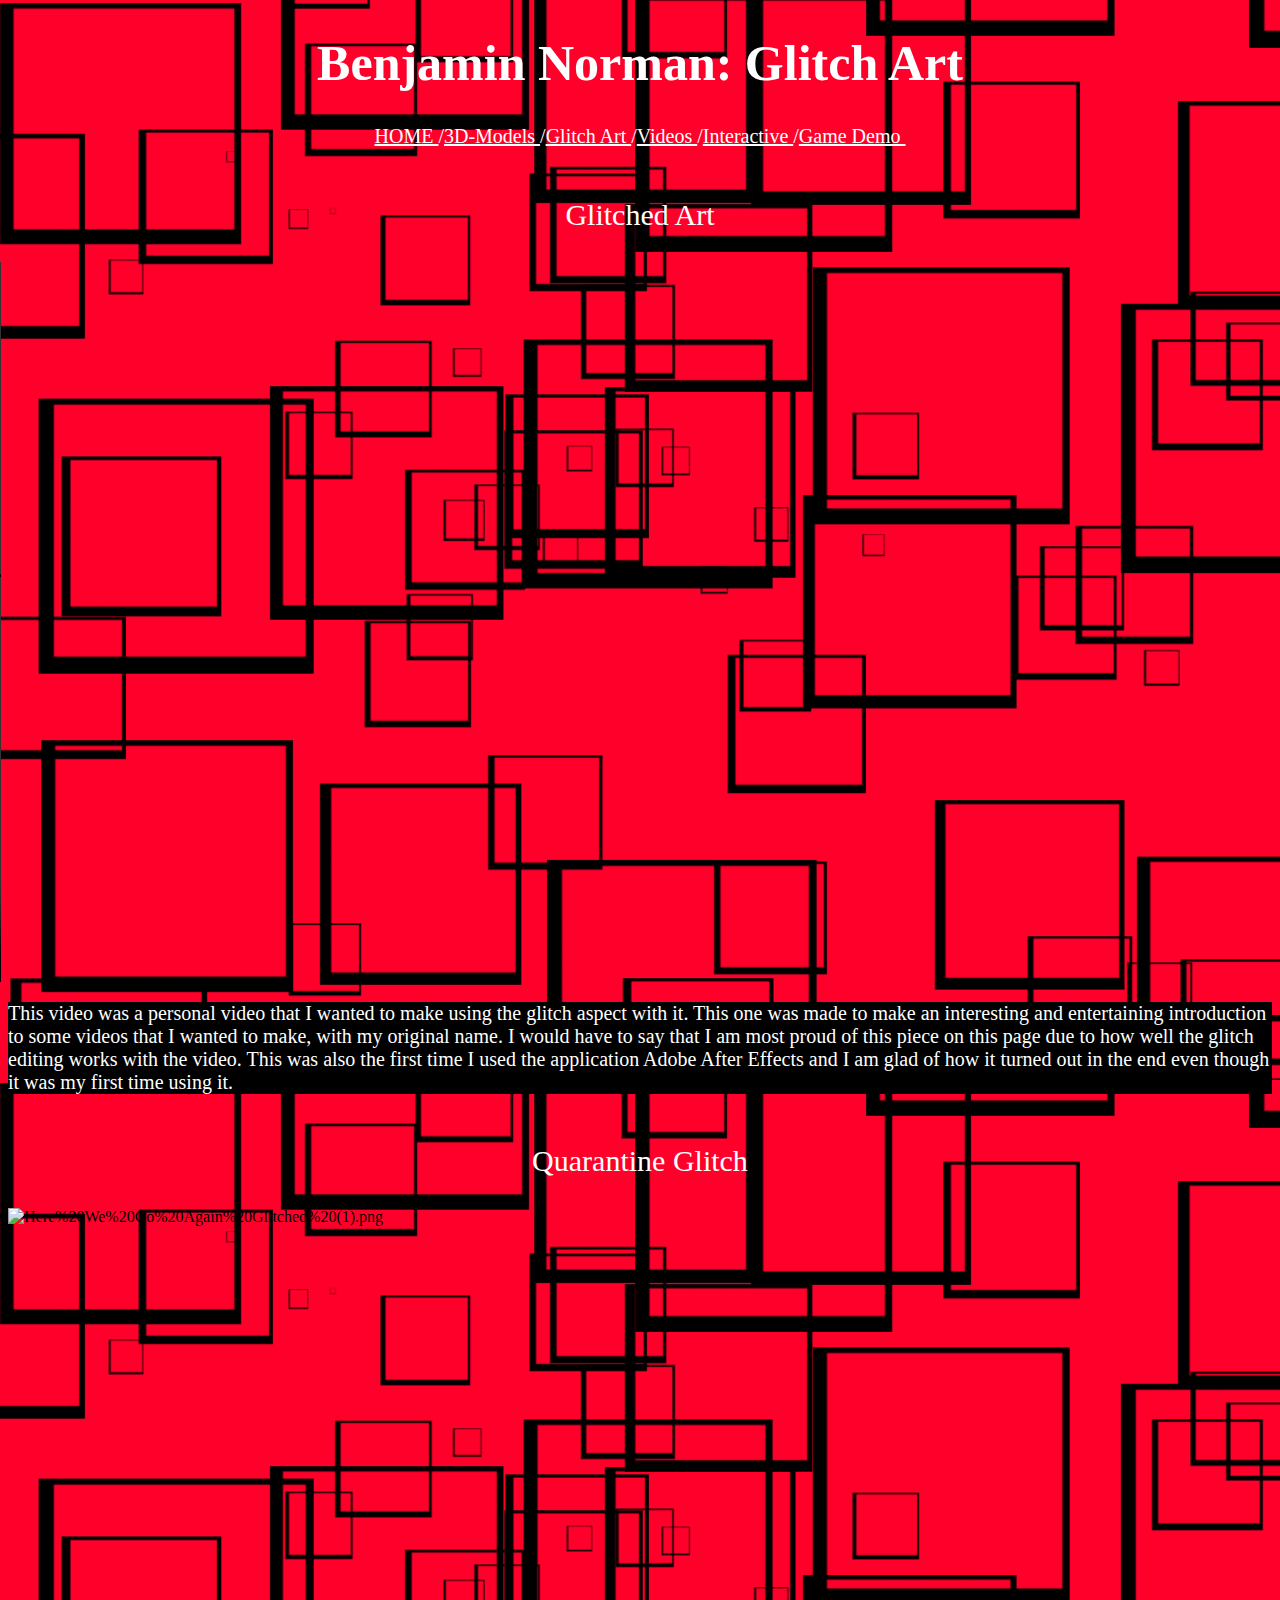
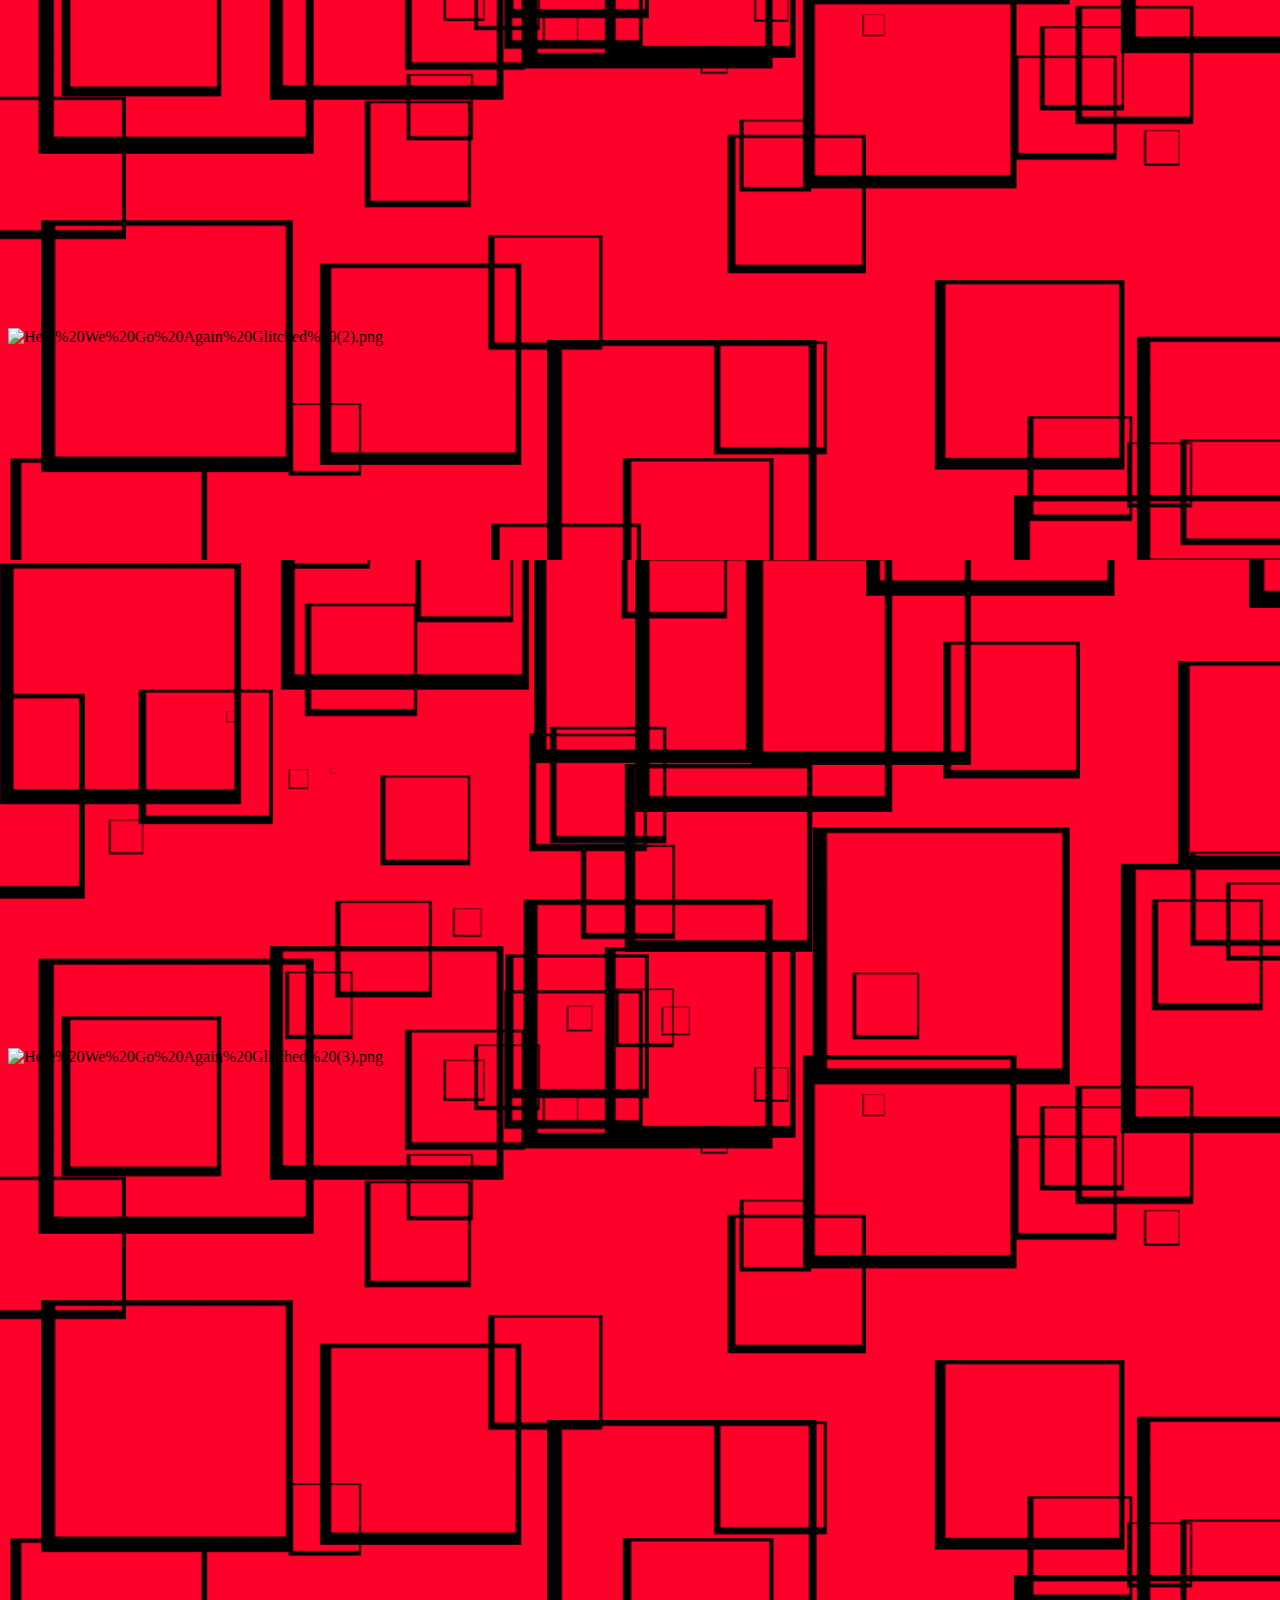
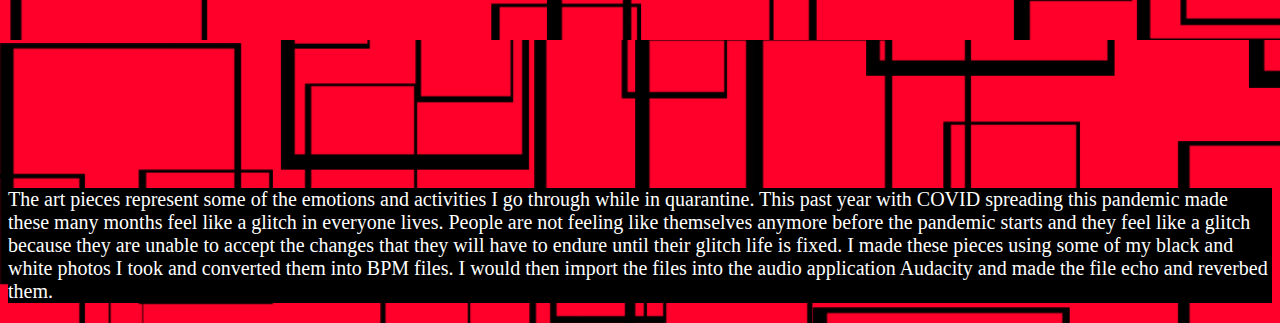
==== commit 751f23e1: "Update index.html" ====
--- a/index.html
+++ b/index.html
@@ -7,7 +7,7 @@
 <body>
 
 <h1 style="color:White;"class="Work">Benjamin Norman: Glitch Art</h1>
-<p style="color:White;" class="Group"> <a class="Underline" style="color:white" href="https://ben-norman-art.github.io/Portfolio/">HOME&nbsp;</a>/<a class="Underline" style="color:white" href="https://ben-norman-art.github.io/3D-Models/">3D-Models&nbsp;</a>/<a class="Underline" style="color:white" href="https://ben-norman-art.github.io/Glitch-Art/">Glitch Art&nbsp;</a>/<a class="Underline" style="color:white" href="https://ben-norman-art.github.io/Videos/">Videos&nbsp;</a>/<a class="Underline" style="color:white" href="https://ben-norman-art.github.io/Interactive/">Interactive&nbsp;</a>
+<p style="color:White;" class="Group"> <a class="Underline" style="color:white" href="https://ben-norman-art.github.io/Portfolio/">HOME&nbsp;</a>/<a class="Underline" style="color:white" href="https://ben-norman-art.github.io/3D-Models/">3D-Models&nbsp;</a>/<a class="Underline" style="color:white" href="https://ben-norman-art.github.io/Glitch-Art/">Glitch Art&nbsp;</a>/<a class="Underline" style="color:white" href="https://ben-norman-art.github.io/Videos/">Videos&nbsp;</a>/<a class="Underline" style="color:white" href="https://ben-norman-art.github.io/Interactive/">Interactive&nbsp;</a>/<a class="Underline" style="color:white" href="https://ben-norman-art.github.io/GameDemo/">Game Demo&nbsp;</a>
 </p>
 
 <style>
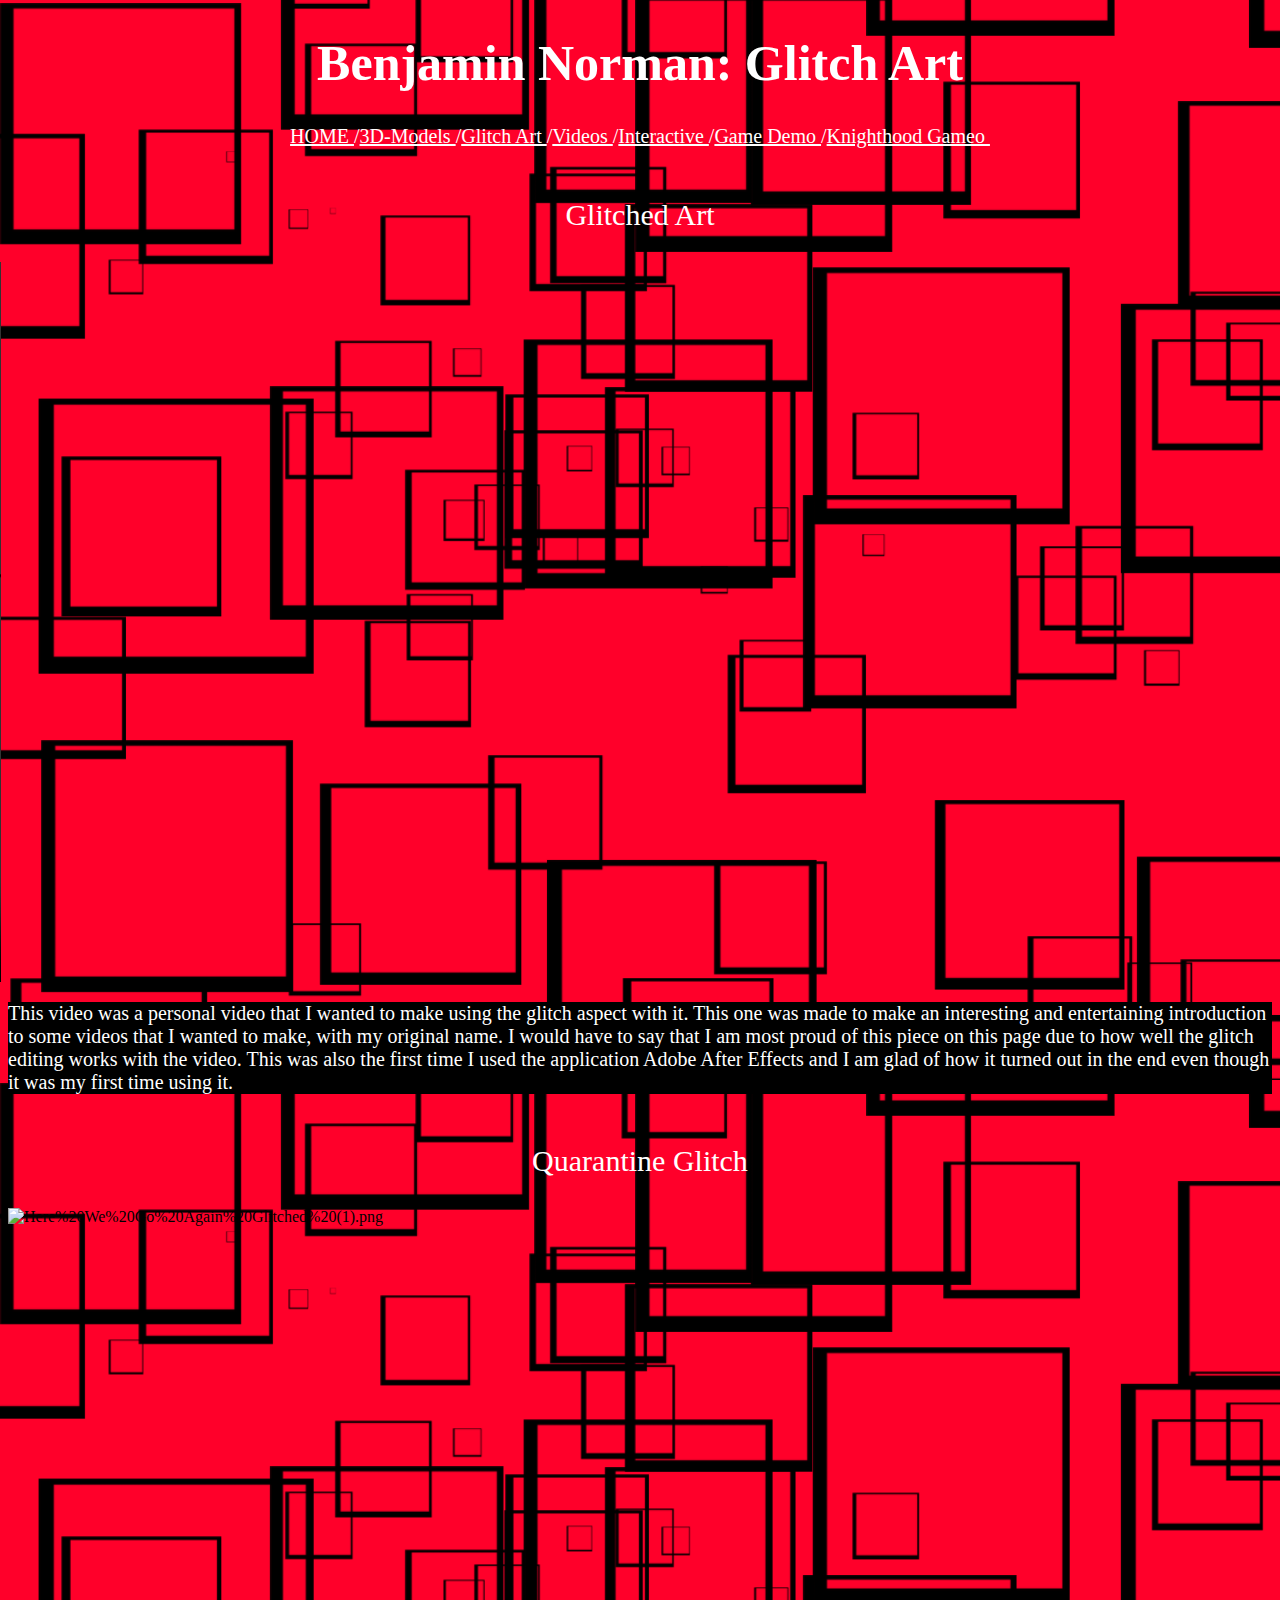
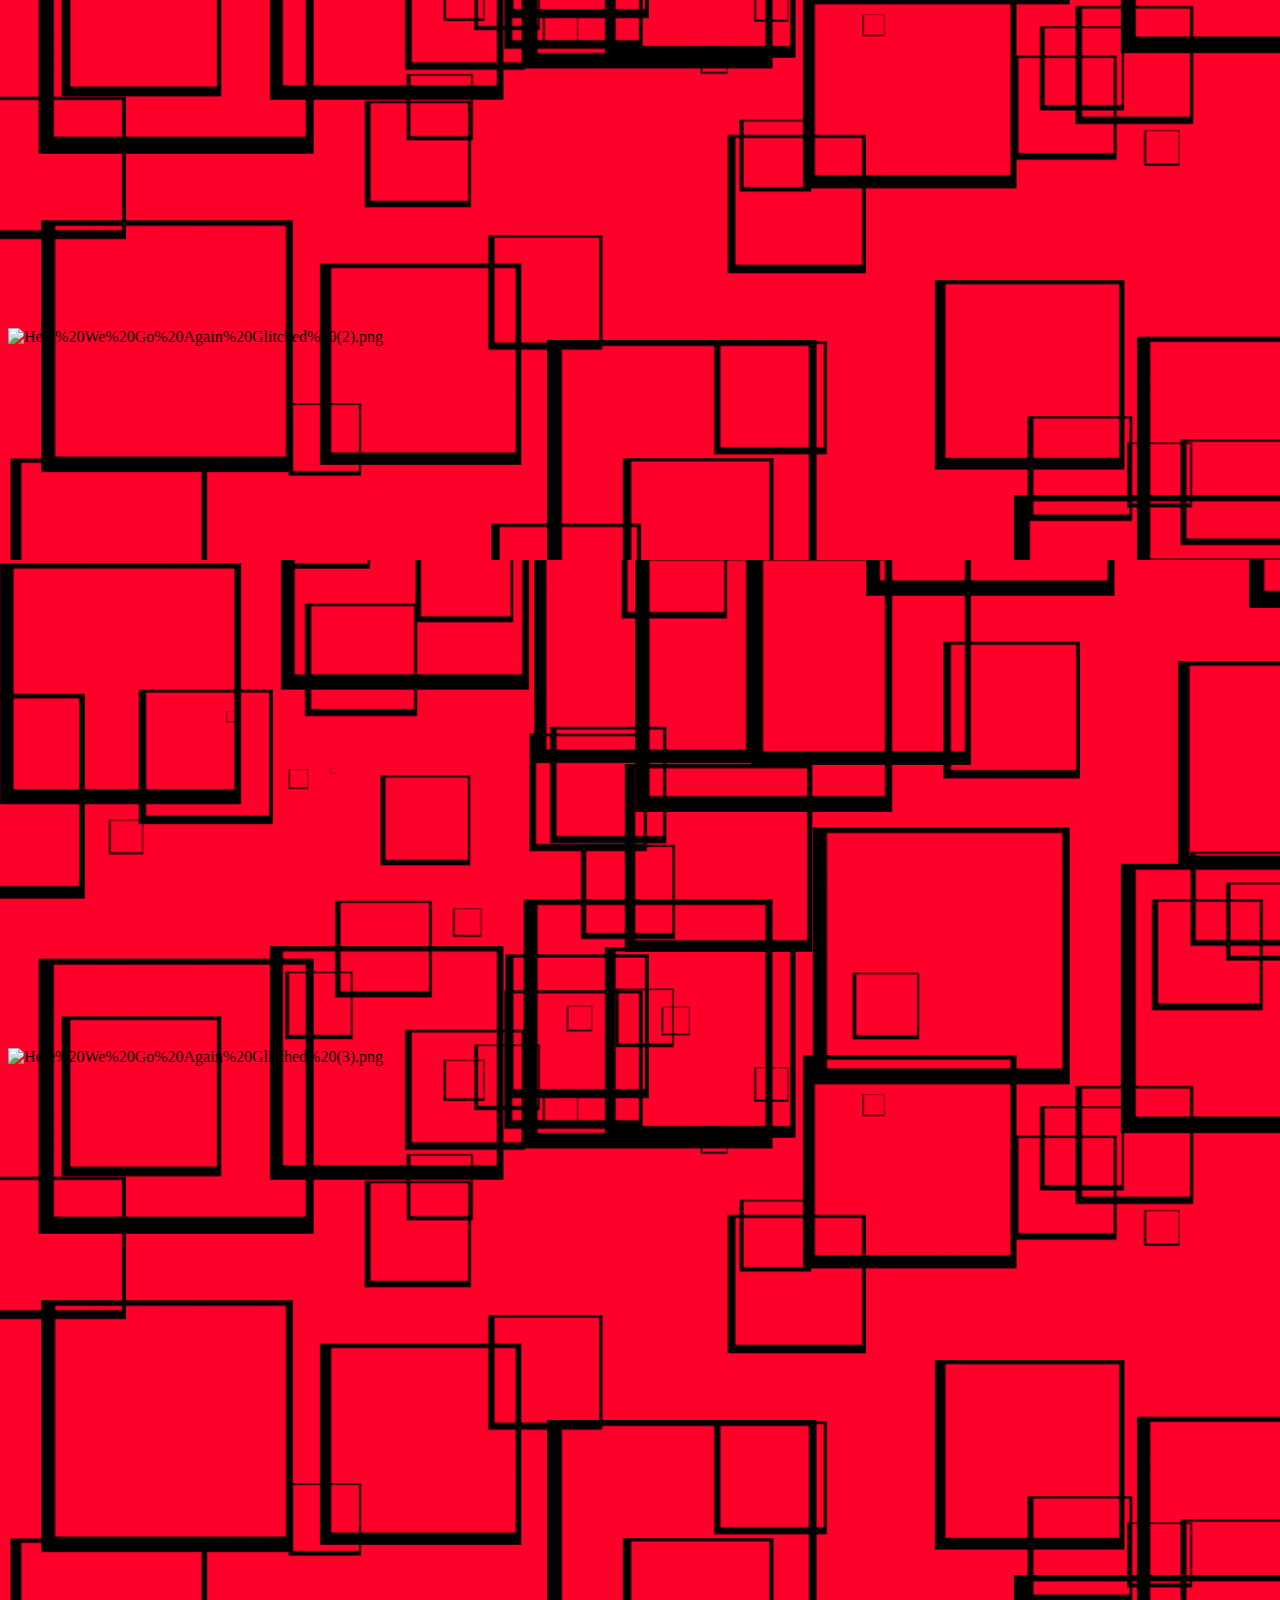
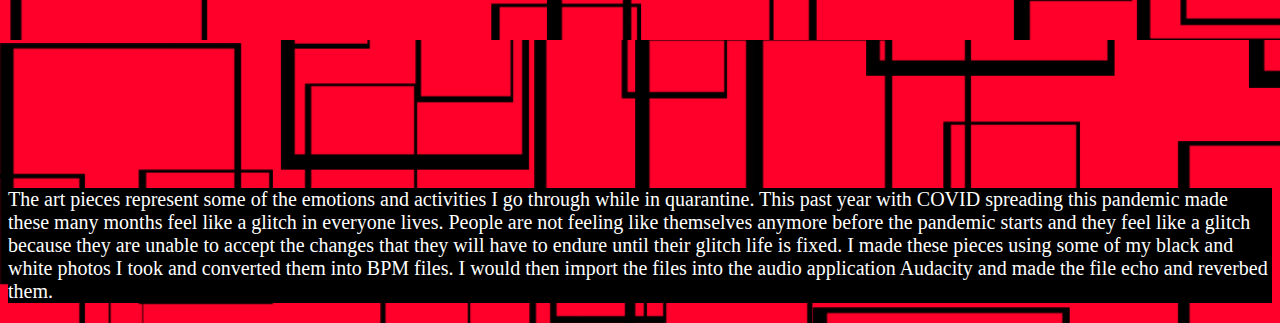
==== commit cdf747a4: "Update index.html" ====
--- a/index.html
+++ b/index.html
@@ -7,7 +7,7 @@
 <body>
 
 <h1 style="color:White;"class="Work">Benjamin Norman: Glitch Art</h1>
-<p style="color:White;" class="Group"> <a class="Underline" style="color:white" href="https://ben-norman-art.github.io/Portfolio/">HOME&nbsp;</a>/<a class="Underline" style="color:white" href="https://ben-norman-art.github.io/3D-Models/">3D-Models&nbsp;</a>/<a class="Underline" style="color:white" href="https://ben-norman-art.github.io/Glitch-Art/">Glitch Art&nbsp;</a>/<a class="Underline" style="color:white" href="https://ben-norman-art.github.io/Videos/">Videos&nbsp;</a>/<a class="Underline" style="color:white" href="https://ben-norman-art.github.io/Interactive/">Interactive&nbsp;</a>/<a class="Underline" style="color:white" href="https://ben-norman-art.github.io/GameDemo/">Game Demo&nbsp;</a>
+<p style="color:White;" class="Group"> <a class="Underline" style="color:white" href="https://ben-norman-art.github.io/Portfolio/">HOME&nbsp;</a>/<a class="Underline" style="color:white" href="https://ben-norman-art.github.io/3D-Models/">3D-Models&nbsp;</a>/<a class="Underline" style="color:white" href="https://ben-norman-art.github.io/Glitch-Art/">Glitch Art&nbsp;</a>/<a class="Underline" style="color:white" href="https://ben-norman-art.github.io/Videos/">Videos&nbsp;</a>/<a class="Underline" style="color:white" href="https://ben-norman-art.github.io/Interactive/">Interactive&nbsp;</a>/<a class="Underline" style="color:white" href="https://ben-norman-art.github.io/GameDemo/">Game Demo&nbsp;</a>/<a class="Underline" style="color:white" href="https://ben-norman-art.github.io/KnighthoodGame/">Knighthood Gameo&nbsp;</a>
 </p>
 
 <style>
